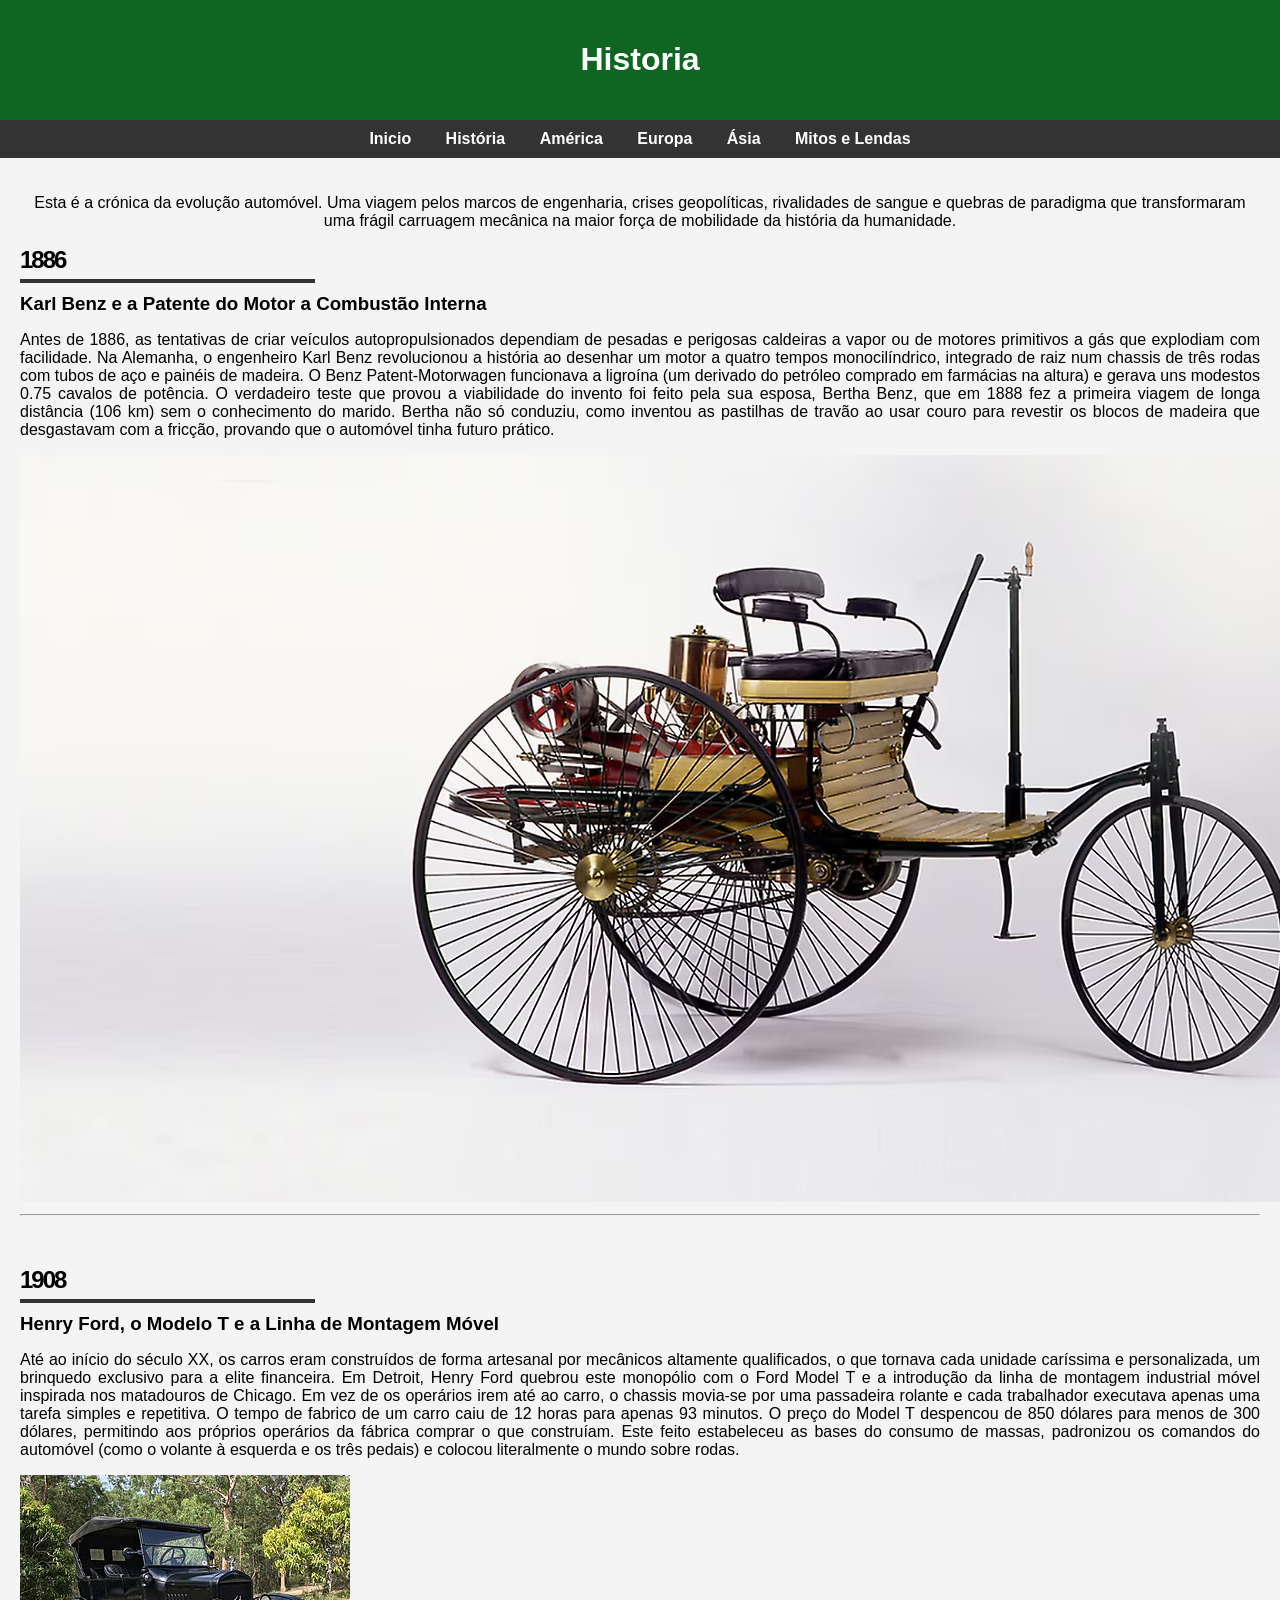
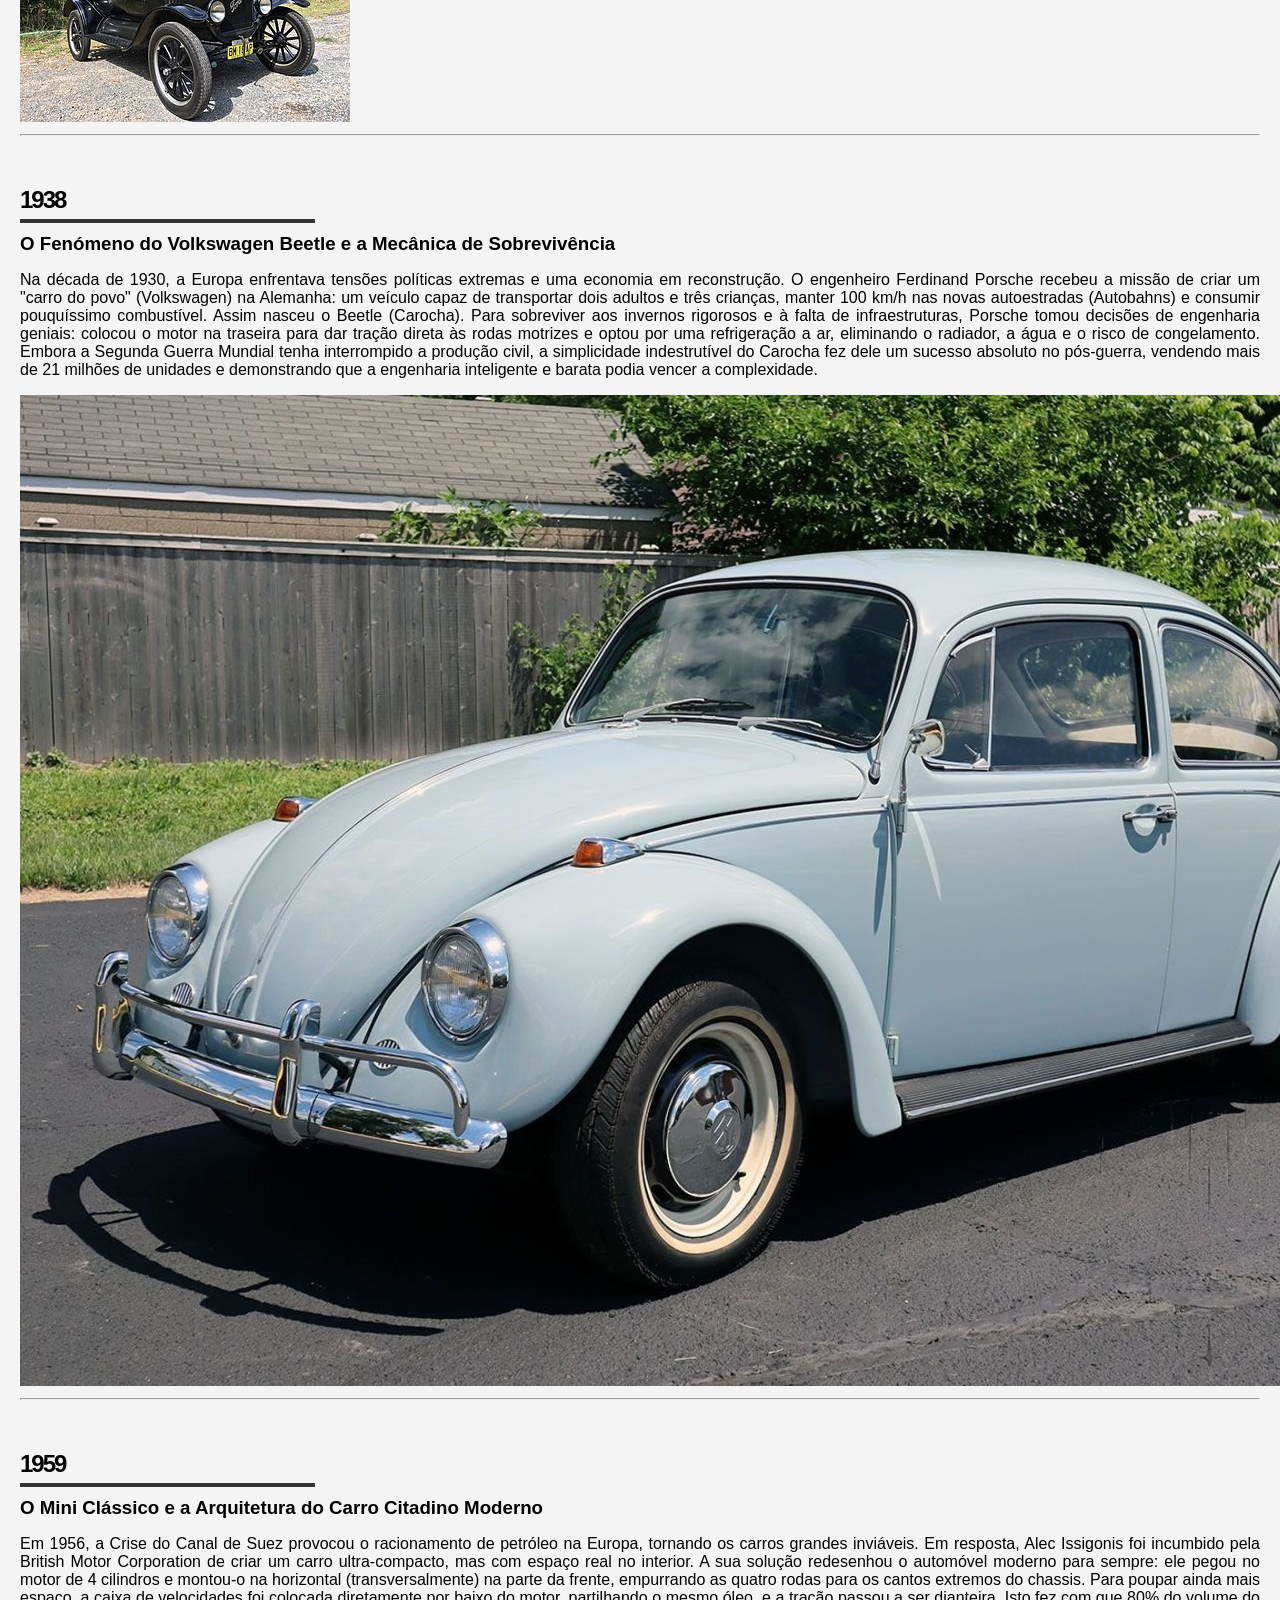
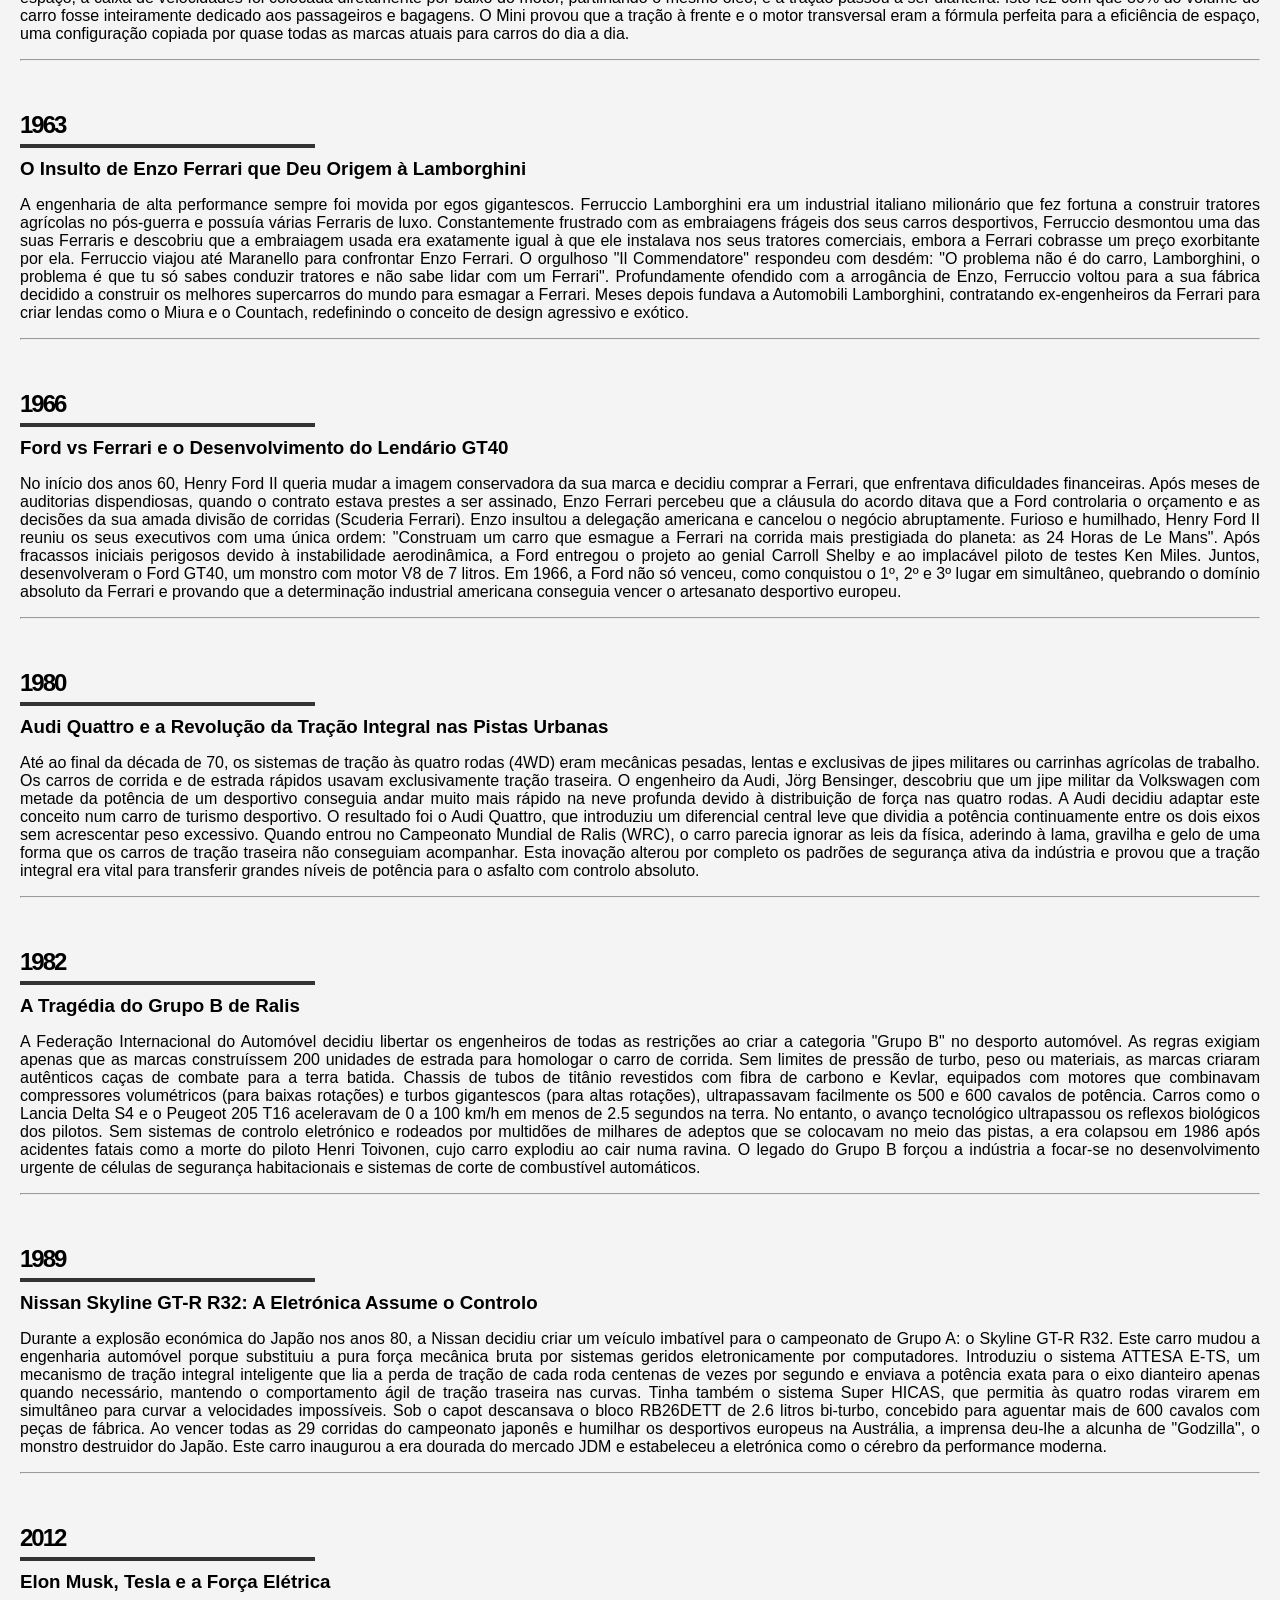
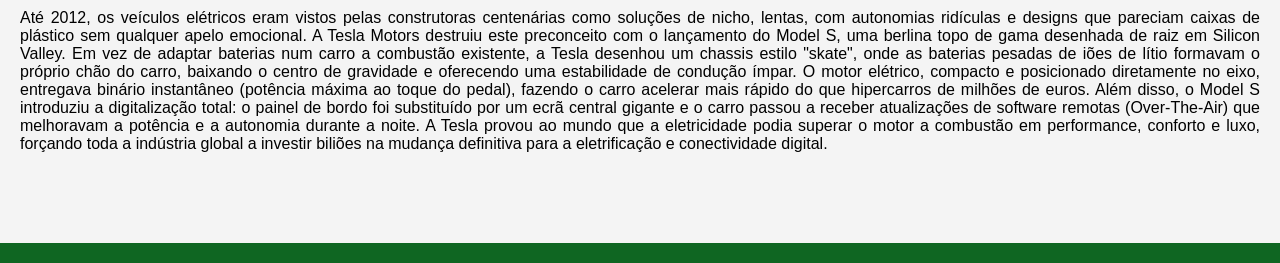
==== historia.html @ f67ba765 "Add files via upload" ====
<!DOCTYPE html>
<html>
    <head>
        <meta charset="UTF-8">
        <meta name="viewport" content="width=device-width, initial-scale=1.0">
        <title>Inicio</title>
        <link rel="stylesheet" href="style.css">
    </head>

    <body class="pagina-historia">
        <header>
            <h1>Historia</h1>
        </header>

        <nav>
            <a href="index.html"> Inicio </a>
            <a href="historia.html"> História </a>
            <a href="america.html"> América </a>
            <a href="europa.html"> Europa </a>
            <a href="asia.html"> Ásia </a>
            <a href="mitos.html"> Mitos e Lendas </a>
        </nav>
        <main>
            <p class="introducao-texto">Esta é a crónica da evolução automóvel. Uma viagem pelos marcos de engenharia, crises geopolíticas, rivalidades de sangue e quebras de paradigma que transformaram uma frágil carruagem mecânica na maior força de mobilidade da história da humanidade.</p>

    <div class="bloco-cronologico">
        <h2 class="ano-destaque">1886</h2>
        <h3 class="titulo-feito">Karl Benz e a Patente do Motor a Combustão Interna</h3>
        <p class="descricao-feito">Antes de 1886, as tentativas de criar veículos autopropulsionados dependiam de pesadas e perigosas caldeiras a vapor ou de motores primitivos a gás que explodiam com facilidade. Na Alemanha, o engenheiro Karl Benz revolucionou a história ao desenhar um motor a quatro tempos monocilíndrico, integrado de raiz num chassis de três rodas com tubos de aço e painéis de madeira. O Benz Patent-Motorwagen funcionava a ligroína (um derivado do petróleo comprado em farmácias na altura) e gerava uns modestos 0.75 cavalos de potência. O verdadeiro teste que provou a viabilidade do invento foi feito pela sua esposa, Bertha Benz, que em 1888 fez a primeira viagem de longa distância (106 km) sem o conhecimento do marido. Bertha não só conduziu, como inventou as pastilhas de travão ao usar couro para revestir os blocos de madeira que desgastavam com a fricção, provando que o automóvel tinha futuro prático.</p>
        <img src="images/benz-patent.jpg" alt="Benz Patent Motorwagen">
        <hr class="linha-separadora">
    </div>

    <div class="bloco-cronologico">
        <h2 class="ano-destaque">1908</h2>
        <h3 class="titulo-feito">Henry Ford, o Modelo T e a Linha de Montagem Móvel</h3>
        <p class="descricao-feito">Até ao início do século XX, os carros eram construídos de forma artesanal por mecânicos altamente qualificados, o que tornava cada unidade caríssima e personalizada, um brinquedo exclusivo para a elite financeira. Em Detroit, Henry Ford quebrou este monopólio com o Ford Model T e a introdução da linha de montagem industrial móvel inspirada nos matadouros de Chicago. Em vez de os operários irem até ao carro, o chassis movia-se por uma passadeira rolante e cada trabalhador executava apenas uma tarefa simples e repetitiva. O tempo de fabrico de um carro caiu de 12 horas para apenas 93 minutos. O preço do Model T despencou de 850 dólares para menos de 300 dólares, permitindo aos próprios operários da fábrica comprar o que construíam. Este feito estabeleceu as bases do consumo de massas, padronizou os comandos do automóvel (como o volante à esquerda e os três pedais) e colocou literalmente o mundo sobre rodas.</p>
        <img src="images/Model-T.jpg" alt="Ford Model T">
        <hr class="linha-separadora">
    </div>

    <div class="bloco-cronologico">
        <h2 class="ano-destaque">1938</h2>
        <h3 class="titulo-feito">O Fenómeno do Volkswagen Beetle e a Mecânica de Sobrevivência</h3>
        <p class="descricao-feito">Na década de 1930, a Europa enfrentava tensões políticas extremas e uma economia em reconstrução. O engenheiro Ferdinand Porsche recebeu a missão de criar um "carro do povo" (Volkswagen) na Alemanha: um veículo capaz de transportar dois adultos e três crianças, manter 100 km/h nas novas autoestradas (Autobahns) e consumir pouquíssimo combustível. Assim nasceu o Beetle (Carocha). Para sobreviver aos invernos rigorosos e à falta de infraestruturas, Porsche tomou decisões de engenharia geniais: colocou o motor na traseira para dar tração direta às rodas motrizes e optou por uma refrigeração a ar, eliminando o radiador, a água e o risco de congelamento. Embora a Segunda Guerra Mundial tenha interrompido a produção civil, a simplicidade indestrutível do Carocha fez dele um sucesso absoluto no pós-guerra, vendendo mais de 21 milhões de unidades e demonstrando que a engenharia inteligente e barata podia vencer a complexidade.</p>
        <img src="images/beetle.jpg" alt="Beetle">
        <hr class="linha-separadora">
    </div>

    <div class="bloco-cronologico">
        <h2 class="ano-destaque">1959</h2>
        <h3 class="titulo-feito">O Mini Clássico e a Arquitetura do Carro Citadino Moderno</h3>
        <p class="descricao-feito">Em 1956, a Crise do Canal de Suez provocou o racionamento de petróleo na Europa, tornando os carros grandes inviáveis. Em resposta, Alec Issigonis foi incumbido pela British Motor Corporation de criar um carro ultra-compacto, mas com espaço real no interior. A sua solução redesenhou o automóvel moderno para sempre: ele pegou no motor de 4 cilindros e montou-o na horizontal (transversalmente) na parte da frente, empurrando as quatro rodas para os cantos extremos do chassis. Para poupar ainda mais espaço, a caixa de velocidades foi colocada diretamente por baixo do motor, partilhando o mesmo óleo, e a tração passou a ser dianteira. Isto fez com que 80% do volume do carro fosse inteiramente dedicado aos passageiros e bagagens. O Mini provou que a tração à frente e o motor transversal eram a fórmula perfeita para a eficiência de espaço, uma configuração copiada por quase todas as marcas atuais para carros do dia a dia.</p>
        <hr class="linha-separadora">
    </div>

    <div class="bloco-cronologico">
        <h2 class="ano-destaque">1963</h2>
        <h3 class="titulo-feito">O Insulto de Enzo Ferrari que Deu Origem à Lamborghini</h3>
        <p class="descricao-feito">A engenharia de alta performance sempre foi movida por egos gigantescos. Ferruccio Lamborghini era um industrial italiano milionário que fez fortuna a construir tratores agrícolas no pós-guerra e possuía várias Ferraris de luxo. Constantemente frustrado com as embraiagens frágeis dos seus carros desportivos, Ferruccio desmontou uma das suas Ferraris e descobriu que a embraiagem usada era exatamente igual à que ele instalava nos seus tratores comerciais, embora a Ferrari cobrasse um preço exorbitante por ela. Ferruccio viajou até Maranello para confrontar Enzo Ferrari. O orgulhoso "Il Commendatore" respondeu com desdém: "O problema não é do carro, Lamborghini, o problema é que tu só sabes conduzir tratores e não sabe lidar com um Ferrari". Profundamente ofendido com a arrogância de Enzo, Ferruccio voltou para a sua fábrica decidido a construir os melhores supercarros do mundo para esmagar a Ferrari. Meses depois fundava a Automobili Lamborghini, contratando ex-engenheiros da Ferrari para criar lendas como o Miura e o Countach, redefinindo o conceito de design agressivo e exótico.</p>
        <hr class="linha-separadora">
    </div>

    <div class="bloco-cronologico">
        <h2 class="ano-destaque">1966</h2>
        <h3 class="titulo-feito">Ford vs Ferrari e o Desenvolvimento do Lendário GT40</h3>
        <p class="descricao-feito">No início dos anos 60, Henry Ford II queria mudar a imagem conservadora da sua marca e decidiu comprar a Ferrari, que enfrentava dificuldades financeiras. Após meses de auditorias dispendiosas, quando o contrato estava prestes a ser assinado, Enzo Ferrari percebeu que a cláusula do acordo ditava que a Ford controlaria o orçamento e as decisões da sua amada divisão de corridas (Scuderia Ferrari). Enzo insultou a delegação americana e cancelou o negócio abruptamente. Furioso e humilhado, Henry Ford II reuniu os seus executivos com uma única ordem: "Construam um carro que esmague a Ferrari na corrida mais prestigiada do planeta: as 24 Horas de Le Mans". Após fracassos iniciais perigosos devido à instabilidade aerodinâmica, a Ford entregou o projeto ao genial Carroll Shelby e ao implacável piloto de testes Ken Miles. Juntos, desenvolveram o Ford GT40, um monstro com motor V8 de 7 litros. Em 1966, a Ford não só venceu, como conquistou o 1º, 2º e 3º lugar em simultâneo, quebrando o domínio absoluto da Ferrari e provando que a determinação industrial americana conseguia vencer o artesanato desportivo europeu.</p>
        <hr class="linha-separadora">
    </div>

    <div class="bloco-cronologico">
        <h2 class="ano-destaque">1980</h2>
        <h3 class="titulo-feito">Audi Quattro e a Revolução da Tração Integral nas Pistas Urbanas</h3>
        <p class="descricao-feito">Até ao final da década de 70, os sistemas de tração às quatro rodas (4WD) eram mecânicas pesadas, lentas e exclusivas de jipes militares ou carrinhas agrícolas de trabalho. Os carros de corrida e de estrada rápidos usavam exclusivamente tração traseira. O engenheiro da Audi, Jörg Bensinger, descobriu que um jipe militar da Volkswagen com metade da potência de um desportivo conseguia andar muito mais rápido na neve profunda devido à distribuição de força nas quatro rodas. A Audi decidiu adaptar este conceito num carro de turismo desportivo. O resultado foi o Audi Quattro, que introduziu um diferencial central leve que dividia a potência continuamente entre os dois eixos sem acrescentar peso excessivo. Quando entrou no Campeonato Mundial de Ralis (WRC), o carro parecia ignorar as leis da física, aderindo à lama, gravilha e gelo de uma forma que os carros de tração traseira não conseguiam acompanhar. Esta inovação alterou por completo os padrões de segurança ativa da indústria e provou que a tração integral era vital para transferir grandes níveis de potência para o asfalto com controlo absoluto.</p>
        <hr class="linha-separadora">
    </div>

    <div class="bloco-cronologico">
        <h2 class="ano-destaque">1982</h2>
        <h3 class="titulo-feito">A Tragédia do Grupo B de Ralis</h3>
        <p class="descricao-feito">A Federação Internacional do Automóvel decidiu libertar os engenheiros de todas as restrições ao criar a categoria "Grupo B" no desporto automóvel. As regras exigiam apenas que as marcas construíssem 200 unidades de estrada para homologar o carro de corrida. Sem limites de pressão de turbo, peso ou materiais, as marcas criaram autênticos caças de combate para a terra batida. Chassis de tubos de titânio revestidos com fibra de carbono e Kevlar, equipados com motores que combinavam compressores volumétricos (para baixas rotações) e turbos gigantescos (para altas rotações), ultrapassavam facilmente os 500 e 600 cavalos de potência. Carros como o Lancia Delta S4 e o Peugeot 205 T16 aceleravam de 0 a 100 km/h em menos de 2.5 segundos na terra. No entanto, o avanço tecnológico ultrapassou os reflexos biológicos dos pilotos. Sem sistemas de controlo eletrónico e rodeados por multidões de milhares de adeptos que se colocavam no meio das pistas, a era colapsou em 1986 após acidentes fatais como a morte do piloto Henri Toivonen, cujo carro explodiu ao cair numa ravina. O legado do Grupo B forçou a indústria a focar-se no desenvolvimento urgente de células de segurança habitacionais e sistemas de corte de combustível automáticos.</p>
        <hr class="linha-separadora">
    </div>

    <div class="bloco-cronologico">
        <h2 class="ano-destaque">1989</h2>
        <h3 class="titulo-feito">Nissan Skyline GT-R R32: A Eletrónica Assume o Controlo</h3>
        <p class="descricao-feito">Durante a explosão económica do Japão nos anos 80, a Nissan decidiu criar um veículo imbatível para o campeonato de Grupo A: o Skyline GT-R R32. Este carro mudou a engenharia automóvel porque substituiu a pura força mecânica bruta por sistemas geridos eletronicamente por computadores. Introduziu o sistema ATTESA E-TS, um mecanismo de tração integral inteligente que lia a perda de tração de cada roda centenas de vezes por segundo e enviava a potência exata para o eixo dianteiro apenas quando necessário, mantendo o comportamento ágil de tração traseira nas curvas. Tinha também o sistema Super HICAS, que permitia às quatro rodas virarem em simultâneo para curvar a velocidades impossíveis. Sob o capot descansava o bloco RB26DETT de 2.6 litros bi-turbo, concebido para aguentar mais de 600 cavalos com peças de fábrica. Ao vencer todas as 29 corridas do campeonato japonês e humilhar os desportivos europeus na Austrália, a imprensa deu-lhe a alcunha de "Godzilla", o monstro destruidor do Japão. Este carro inaugurou a era dourada do mercado JDM e estabeleceu a eletrónica como o cérebro da performance moderna.</p>
        <hr class="linha-separadora">
    </div>

    <div class="bloco-cronologico">
        <h2 class="ano-destaque">2012</h2>
        <h3 class="titulo-feito">Elon Musk, Tesla e a Força Elétrica</h3>
        <p class="descricao-feito">Até 2012, os veículos elétricos eram vistos pelas construtoras centenárias como soluções de nicho, lentas, com autonomias ridículas e designs que pareciam caixas de plástico sem qualquer apelo emocional. A Tesla Motors destruiu este preconceito com o lançamento do Model S, uma berlina topo de gama desenhada de raiz em Silicon Valley. Em vez de adaptar baterias num carro a combustão existente, a Tesla desenhou um chassis estilo "skate", onde as baterias pesadas de iões de lítio formavam o próprio chão do carro, baixando o centro de gravidade e oferecendo uma estabilidade de condução ímpar. O motor elétrico, compacto e posicionado diretamente no eixo, entregava binário instantâneo (potência máxima ao toque do pedal), fazendo o carro acelerar mais rápido do que hipercarros de milhões de euros. Além disso, o Model S introduziu a digitalização total: o painel de bordo foi substituído por um ecrã central gigante e o carro passou a receber atualizações de software remotas (Over-The-Air) que melhoravam a potência e a autonomia durante a noite. A Tesla provou ao mundo que a eletricidade podia superar o motor a combustão em performance, conforto e luxo, forçando toda a indústria global a investir biliões na mudança definitiva para a eletrificação e conectividade digital.</p>
    </div>
        </main>

        <footer>
            
        </footer>
    </body>
</html>
---- style.css ----
/* Estilo geral */
body {
    font-family: Arial;
    margin: 0;
    background-color: #f4f4f4;
}

/* Cabeçalho */
header {
    background-color: #0f6622;
    color: white;
    text-align: center;
    padding: 20px;
}

/* Menu */
nav {
    background-color: #333;
    text-align: center;
    padding: 10px;
}

nav a {
    color: white;
    margin: 15px;
    text-decoration: none;
    font-weight: bold;
}

nav a:hover {
    color: rgb(0, 255, 0);
}

/* Conteúdo */
main {
    padding: 20px;
    text-align: center;
}

/* Rodapé */
footer {
    background-color: #0f6622;
    color: white;
    text-align: center;
    padding: 10px;
    margin-top: 20px;
}

/* Estilo do Ano à esquerda com a linha por baixo */
.ano-destaque {
    font-family: 'Arial Black', sans-serif;
    letter-spacing: -2px;
    text-align: left;
    margin: 0 0 10px 0; /* Margem apenas na parte de baixo */
    display: inline-block; /* Faz com que a linha por baixo ocupe apenas o tamanho do texto do ano */
    border-bottom: 4px solid #333; /* Cria a linha escura diretamente abaixo do ano */
    padding-bottom: 5px; /* Espaço entre o número do ano e a linha */
    padding-right: 250px; /* FAZ A MAGIA: Estica a linha um pouco para além do ano */
}

.bloco-cronologico {
    text-align: left; 
    margin-bottom: 50px; 
}


.titulo-feito {
    margin: 0 0 10px 0;
}

.descricao-feito {
    text-align: justify; 
}
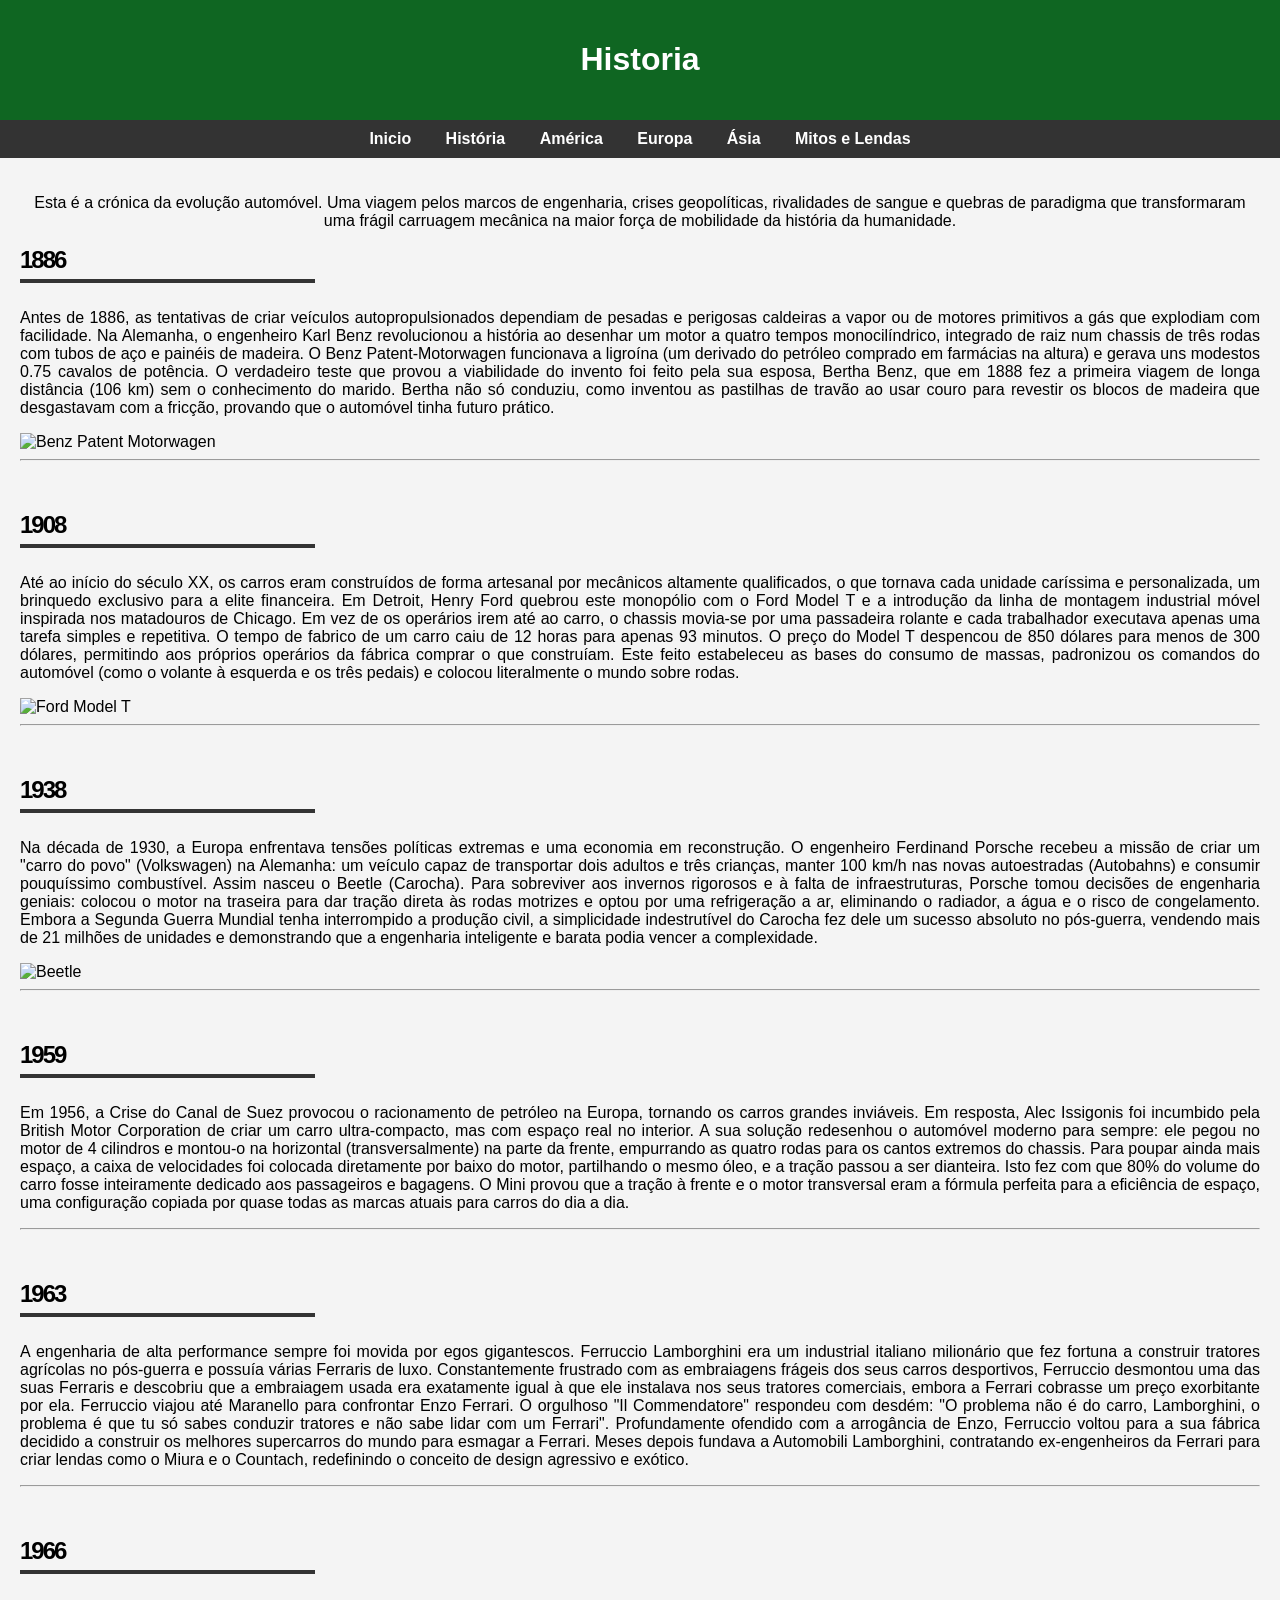
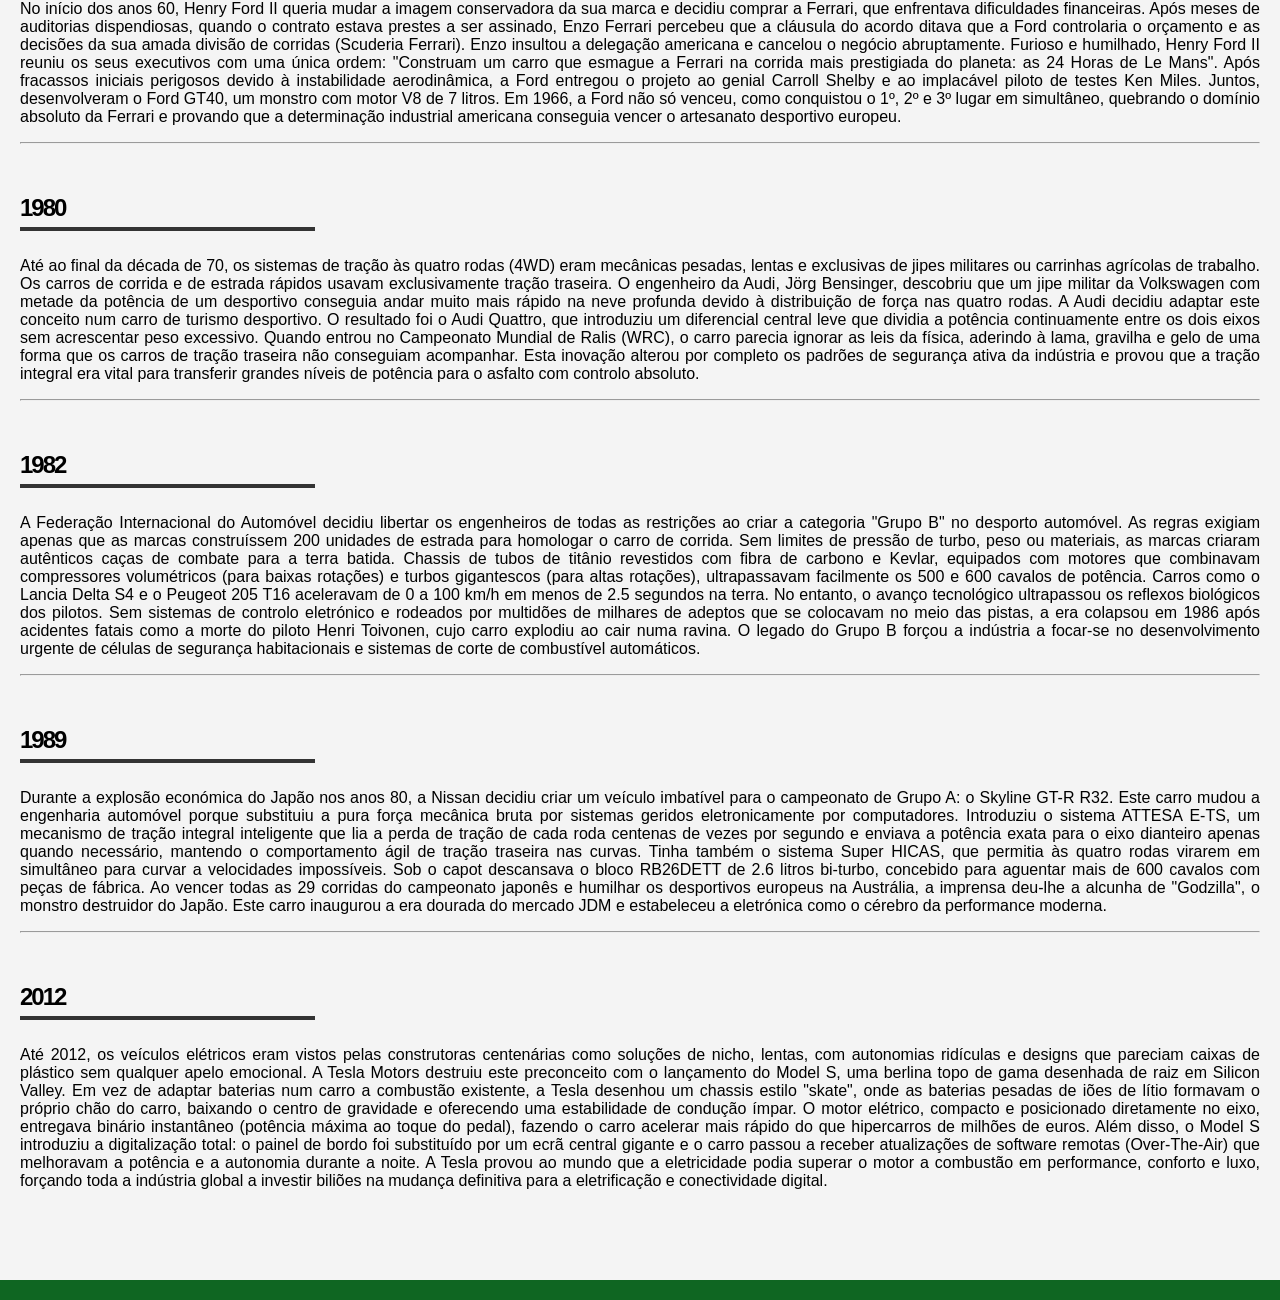
==== commit 1bd08c0d: "idk" ====
--- a/historia.html
+++ b/historia.html
@@ -10,7 +10,7 @@
     <body class="pagina-historia">
         <header>
             <h1>Historia</h1>
-        </header>
+        </header><!--<p>-->
 
         <nav>
             <a href="index.html"> Inicio </a>
@@ -25,7 +25,7 @@
 
     <div class="bloco-cronologico">
         <h2 class="ano-destaque">1886</h2>
-        <h3 class="titulo-feito">Karl Benz e a Patente do Motor a Combustão Interna</h3>
+        <!--<h3 class="titulo-feito">Karl Benz e a Patente do Motor a Combustão Interna</h3>-->
         <p class="descricao-feito">Antes de 1886, as tentativas de criar veículos autopropulsionados dependiam de pesadas e perigosas caldeiras a vapor ou de motores primitivos a gás que explodiam com facilidade. Na Alemanha, o engenheiro Karl Benz revolucionou a história ao desenhar um motor a quatro tempos monocilíndrico, integrado de raiz num chassis de três rodas com tubos de aço e painéis de madeira. O Benz Patent-Motorwagen funcionava a ligroína (um derivado do petróleo comprado em farmácias na altura) e gerava uns modestos 0.75 cavalos de potência. O verdadeiro teste que provou a viabilidade do invento foi feito pela sua esposa, Bertha Benz, que em 1888 fez a primeira viagem de longa distância (106 km) sem o conhecimento do marido. Bertha não só conduziu, como inventou as pastilhas de travão ao usar couro para revestir os blocos de madeira que desgastavam com a fricção, provando que o automóvel tinha futuro prático.</p>
         <img src="images/benz-patent.jpg" alt="Benz Patent Motorwagen">
         <hr class="linha-separadora">
@@ -33,7 +33,7 @@
 
     <div class="bloco-cronologico">
         <h2 class="ano-destaque">1908</h2>
-        <h3 class="titulo-feito">Henry Ford, o Modelo T e a Linha de Montagem Móvel</h3>
+        <!--<h3 class="titulo-feito">Henry Ford, o Modelo T e a Linha de Montagem Móvel</h3>-->
         <p class="descricao-feito">Até ao início do século XX, os carros eram construídos de forma artesanal por mecânicos altamente qualificados, o que tornava cada unidade caríssima e personalizada, um brinquedo exclusivo para a elite financeira. Em Detroit, Henry Ford quebrou este monopólio com o Ford Model T e a introdução da linha de montagem industrial móvel inspirada nos matadouros de Chicago. Em vez de os operários irem até ao carro, o chassis movia-se por uma passadeira rolante e cada trabalhador executava apenas uma tarefa simples e repetitiva. O tempo de fabrico de um carro caiu de 12 horas para apenas 93 minutos. O preço do Model T despencou de 850 dólares para menos de 300 dólares, permitindo aos próprios operários da fábrica comprar o que construíam. Este feito estabeleceu as bases do consumo de massas, padronizou os comandos do automóvel (como o volante à esquerda e os três pedais) e colocou literalmente o mundo sobre rodas.</p>
         <img src="images/Model-T.jpg" alt="Ford Model T">
         <hr class="linha-separadora">
@@ -41,7 +41,7 @@
 
     <div class="bloco-cronologico">
         <h2 class="ano-destaque">1938</h2>
-        <h3 class="titulo-feito">O Fenómeno do Volkswagen Beetle e a Mecânica de Sobrevivência</h3>
+        <!--<h3 class="titulo-feito">O Fenómeno do Volkswagen Beetle e a Mecânica de Sobrevivência</h3>-->
         <p class="descricao-feito">Na década de 1930, a Europa enfrentava tensões políticas extremas e uma economia em reconstrução. O engenheiro Ferdinand Porsche recebeu a missão de criar um "carro do povo" (Volkswagen) na Alemanha: um veículo capaz de transportar dois adultos e três crianças, manter 100 km/h nas novas autoestradas (Autobahns) e consumir pouquíssimo combustível. Assim nasceu o Beetle (Carocha). Para sobreviver aos invernos rigorosos e à falta de infraestruturas, Porsche tomou decisões de engenharia geniais: colocou o motor na traseira para dar tração direta às rodas motrizes e optou por uma refrigeração a ar, eliminando o radiador, a água e o risco de congelamento. Embora a Segunda Guerra Mundial tenha interrompido a produção civil, a simplicidade indestrutível do Carocha fez dele um sucesso absoluto no pós-guerra, vendendo mais de 21 milhões de unidades e demonstrando que a engenharia inteligente e barata podia vencer a complexidade.</p>
         <img src="images/beetle.jpg" alt="Beetle">
         <hr class="linha-separadora">
@@ -49,49 +49,49 @@
 
     <div class="bloco-cronologico">
         <h2 class="ano-destaque">1959</h2>
-        <h3 class="titulo-feito">O Mini Clássico e a Arquitetura do Carro Citadino Moderno</h3>
+        <!--<h3 class="titulo-feito">O Mini Clássico e a Arquitetura do Carro Citadino Moderno</h3>-->
         <p class="descricao-feito">Em 1956, a Crise do Canal de Suez provocou o racionamento de petróleo na Europa, tornando os carros grandes inviáveis. Em resposta, Alec Issigonis foi incumbido pela British Motor Corporation de criar um carro ultra-compacto, mas com espaço real no interior. A sua solução redesenhou o automóvel moderno para sempre: ele pegou no motor de 4 cilindros e montou-o na horizontal (transversalmente) na parte da frente, empurrando as quatro rodas para os cantos extremos do chassis. Para poupar ainda mais espaço, a caixa de velocidades foi colocada diretamente por baixo do motor, partilhando o mesmo óleo, e a tração passou a ser dianteira. Isto fez com que 80% do volume do carro fosse inteiramente dedicado aos passageiros e bagagens. O Mini provou que a tração à frente e o motor transversal eram a fórmula perfeita para a eficiência de espaço, uma configuração copiada por quase todas as marcas atuais para carros do dia a dia.</p>
         <hr class="linha-separadora">
     </div>
 
     <div class="bloco-cronologico">
         <h2 class="ano-destaque">1963</h2>
-        <h3 class="titulo-feito">O Insulto de Enzo Ferrari que Deu Origem à Lamborghini</h3>
+        <!--<h3 class="titulo-feito">O Insulto de Enzo Ferrari que Deu Origem à Lamborghini</h3>-->
         <p class="descricao-feito">A engenharia de alta performance sempre foi movida por egos gigantescos. Ferruccio Lamborghini era um industrial italiano milionário que fez fortuna a construir tratores agrícolas no pós-guerra e possuía várias Ferraris de luxo. Constantemente frustrado com as embraiagens frágeis dos seus carros desportivos, Ferruccio desmontou uma das suas Ferraris e descobriu que a embraiagem usada era exatamente igual à que ele instalava nos seus tratores comerciais, embora a Ferrari cobrasse um preço exorbitante por ela. Ferruccio viajou até Maranello para confrontar Enzo Ferrari. O orgulhoso "Il Commendatore" respondeu com desdém: "O problema não é do carro, Lamborghini, o problema é que tu só sabes conduzir tratores e não sabe lidar com um Ferrari". Profundamente ofendido com a arrogância de Enzo, Ferruccio voltou para a sua fábrica decidido a construir os melhores supercarros do mundo para esmagar a Ferrari. Meses depois fundava a Automobili Lamborghini, contratando ex-engenheiros da Ferrari para criar lendas como o Miura e o Countach, redefinindo o conceito de design agressivo e exótico.</p>
         <hr class="linha-separadora">
     </div>
 
     <div class="bloco-cronologico">
         <h2 class="ano-destaque">1966</h2>
-        <h3 class="titulo-feito">Ford vs Ferrari e o Desenvolvimento do Lendário GT40</h3>
+        <!--<h3 class="titulo-feito">Ford vs Ferrari e o Desenvolvimento do Lendário GT40</h3>-->
         <p class="descricao-feito">No início dos anos 60, Henry Ford II queria mudar a imagem conservadora da sua marca e decidiu comprar a Ferrari, que enfrentava dificuldades financeiras. Após meses de auditorias dispendiosas, quando o contrato estava prestes a ser assinado, Enzo Ferrari percebeu que a cláusula do acordo ditava que a Ford controlaria o orçamento e as decisões da sua amada divisão de corridas (Scuderia Ferrari). Enzo insultou a delegação americana e cancelou o negócio abruptamente. Furioso e humilhado, Henry Ford II reuniu os seus executivos com uma única ordem: "Construam um carro que esmague a Ferrari na corrida mais prestigiada do planeta: as 24 Horas de Le Mans". Após fracassos iniciais perigosos devido à instabilidade aerodinâmica, a Ford entregou o projeto ao genial Carroll Shelby e ao implacável piloto de testes Ken Miles. Juntos, desenvolveram o Ford GT40, um monstro com motor V8 de 7 litros. Em 1966, a Ford não só venceu, como conquistou o 1º, 2º e 3º lugar em simultâneo, quebrando o domínio absoluto da Ferrari e provando que a determinação industrial americana conseguia vencer o artesanato desportivo europeu.</p>
         <hr class="linha-separadora">
     </div>
 
     <div class="bloco-cronologico">
         <h2 class="ano-destaque">1980</h2>
-        <h3 class="titulo-feito">Audi Quattro e a Revolução da Tração Integral nas Pistas Urbanas</h3>
+        <!--<h3 class="titulo-feito">Audi Quattro e a Revolução da Tração Integral nas Pistas Urbanas</h3>-->
         <p class="descricao-feito">Até ao final da década de 70, os sistemas de tração às quatro rodas (4WD) eram mecânicas pesadas, lentas e exclusivas de jipes militares ou carrinhas agrícolas de trabalho. Os carros de corrida e de estrada rápidos usavam exclusivamente tração traseira. O engenheiro da Audi, Jörg Bensinger, descobriu que um jipe militar da Volkswagen com metade da potência de um desportivo conseguia andar muito mais rápido na neve profunda devido à distribuição de força nas quatro rodas. A Audi decidiu adaptar este conceito num carro de turismo desportivo. O resultado foi o Audi Quattro, que introduziu um diferencial central leve que dividia a potência continuamente entre os dois eixos sem acrescentar peso excessivo. Quando entrou no Campeonato Mundial de Ralis (WRC), o carro parecia ignorar as leis da física, aderindo à lama, gravilha e gelo de uma forma que os carros de tração traseira não conseguiam acompanhar. Esta inovação alterou por completo os padrões de segurança ativa da indústria e provou que a tração integral era vital para transferir grandes níveis de potência para o asfalto com controlo absoluto.</p>
         <hr class="linha-separadora">
     </div>
 
     <div class="bloco-cronologico">
         <h2 class="ano-destaque">1982</h2>
-        <h3 class="titulo-feito">A Tragédia do Grupo B de Ralis</h3>
+        <!--<h3 class="titulo-feito">A Tragédia do Grupo B de Ralis</h3>-->
         <p class="descricao-feito">A Federação Internacional do Automóvel decidiu libertar os engenheiros de todas as restrições ao criar a categoria "Grupo B" no desporto automóvel. As regras exigiam apenas que as marcas construíssem 200 unidades de estrada para homologar o carro de corrida. Sem limites de pressão de turbo, peso ou materiais, as marcas criaram autênticos caças de combate para a terra batida. Chassis de tubos de titânio revestidos com fibra de carbono e Kevlar, equipados com motores que combinavam compressores volumétricos (para baixas rotações) e turbos gigantescos (para altas rotações), ultrapassavam facilmente os 500 e 600 cavalos de potência. Carros como o Lancia Delta S4 e o Peugeot 205 T16 aceleravam de 0 a 100 km/h em menos de 2.5 segundos na terra. No entanto, o avanço tecnológico ultrapassou os reflexos biológicos dos pilotos. Sem sistemas de controlo eletrónico e rodeados por multidões de milhares de adeptos que se colocavam no meio das pistas, a era colapsou em 1986 após acidentes fatais como a morte do piloto Henri Toivonen, cujo carro explodiu ao cair numa ravina. O legado do Grupo B forçou a indústria a focar-se no desenvolvimento urgente de células de segurança habitacionais e sistemas de corte de combustível automáticos.</p>
         <hr class="linha-separadora">
     </div>
 
     <div class="bloco-cronologico">
         <h2 class="ano-destaque">1989</h2>
-        <h3 class="titulo-feito">Nissan Skyline GT-R R32: A Eletrónica Assume o Controlo</h3>
+        <!--<h3 class="titulo-feito">Nissan Skyline GT-R R32: A Eletrónica Assume o Controlo</h3>-->
         <p class="descricao-feito">Durante a explosão económica do Japão nos anos 80, a Nissan decidiu criar um veículo imbatível para o campeonato de Grupo A: o Skyline GT-R R32. Este carro mudou a engenharia automóvel porque substituiu a pura força mecânica bruta por sistemas geridos eletronicamente por computadores. Introduziu o sistema ATTESA E-TS, um mecanismo de tração integral inteligente que lia a perda de tração de cada roda centenas de vezes por segundo e enviava a potência exata para o eixo dianteiro apenas quando necessário, mantendo o comportamento ágil de tração traseira nas curvas. Tinha também o sistema Super HICAS, que permitia às quatro rodas virarem em simultâneo para curvar a velocidades impossíveis. Sob o capot descansava o bloco RB26DETT de 2.6 litros bi-turbo, concebido para aguentar mais de 600 cavalos com peças de fábrica. Ao vencer todas as 29 corridas do campeonato japonês e humilhar os desportivos europeus na Austrália, a imprensa deu-lhe a alcunha de "Godzilla", o monstro destruidor do Japão. Este carro inaugurou a era dourada do mercado JDM e estabeleceu a eletrónica como o cérebro da performance moderna.</p>
         <hr class="linha-separadora">
     </div>
 
     <div class="bloco-cronologico">
         <h2 class="ano-destaque">2012</h2>
-        <h3 class="titulo-feito">Elon Musk, Tesla e a Força Elétrica</h3>
+        <!--<h3 class="titulo-feito">Elon Musk, Tesla e a Força Elétrica</h3>-->
         <p class="descricao-feito">Até 2012, os veículos elétricos eram vistos pelas construtoras centenárias como soluções de nicho, lentas, com autonomias ridículas e designs que pareciam caixas de plástico sem qualquer apelo emocional. A Tesla Motors destruiu este preconceito com o lançamento do Model S, uma berlina topo de gama desenhada de raiz em Silicon Valley. Em vez de adaptar baterias num carro a combustão existente, a Tesla desenhou um chassis estilo "skate", onde as baterias pesadas de iões de lítio formavam o próprio chão do carro, baixando o centro de gravidade e oferecendo uma estabilidade de condução ímpar. O motor elétrico, compacto e posicionado diretamente no eixo, entregava binário instantâneo (potência máxima ao toque do pedal), fazendo o carro acelerar mais rápido do que hipercarros de milhões de euros. Além disso, o Model S introduziu a digitalização total: o painel de bordo foi substituído por um ecrã central gigante e o carro passou a receber atualizações de software remotas (Over-The-Air) que melhoravam a potência e a autonomia durante a noite. A Tesla provou ao mundo que a eletricidade podia superar o motor a combustão em performance, conforto e luxo, forçando toda a indústria global a investir biliões na mudança definitiva para a eletrificação e conectividade digital.</p>
     </div>
         </main>
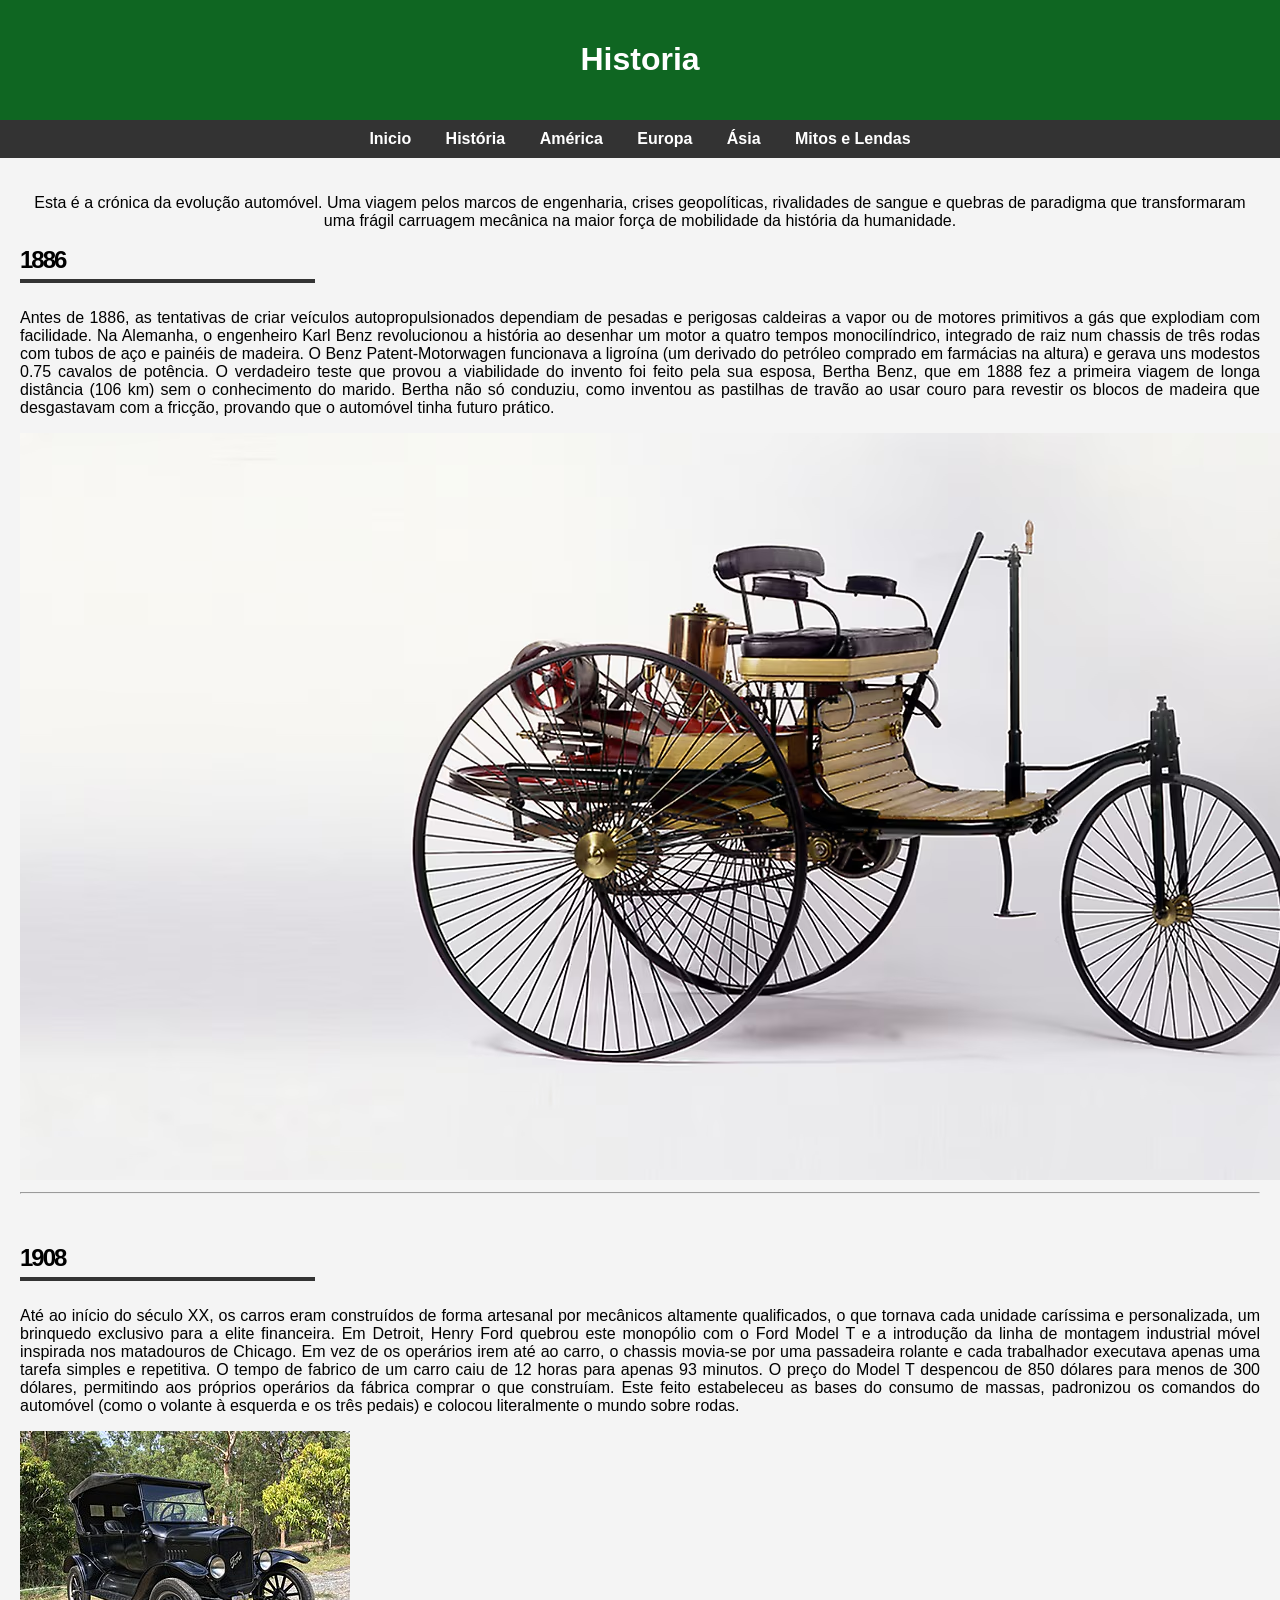
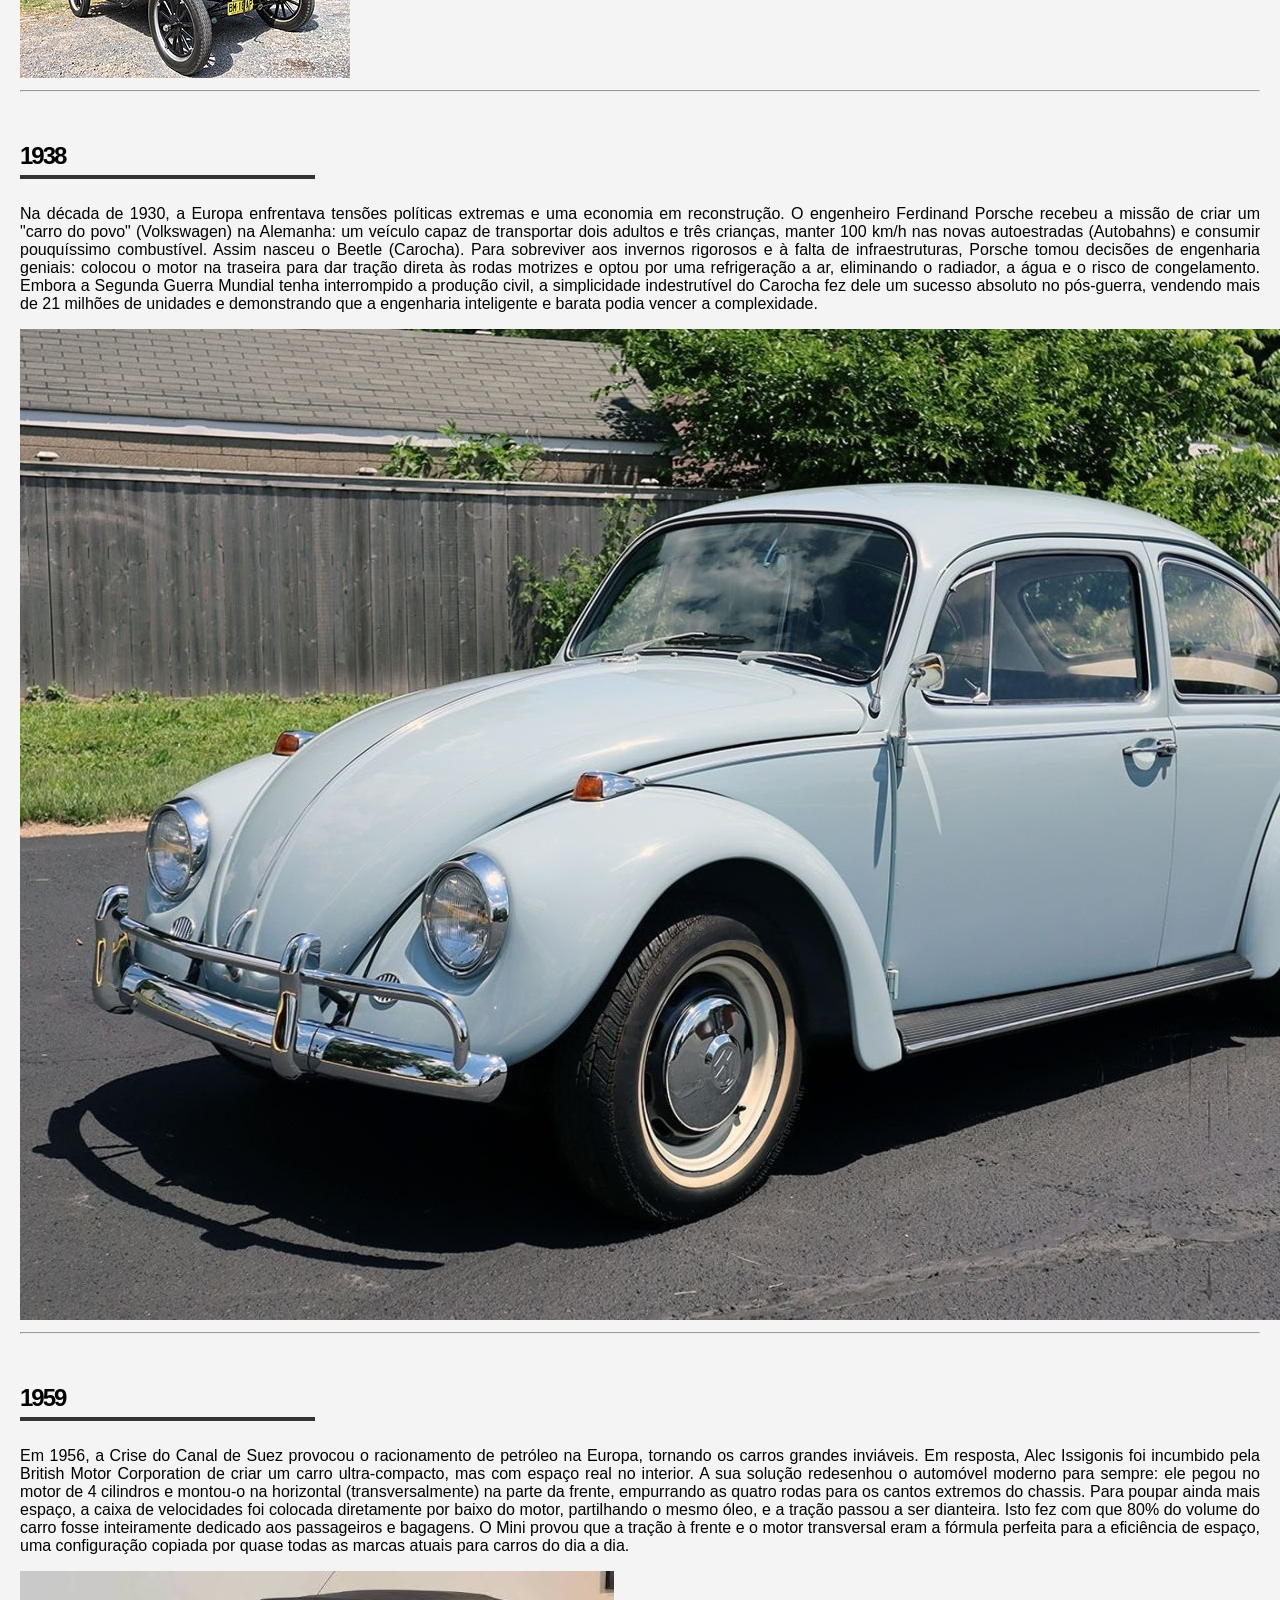
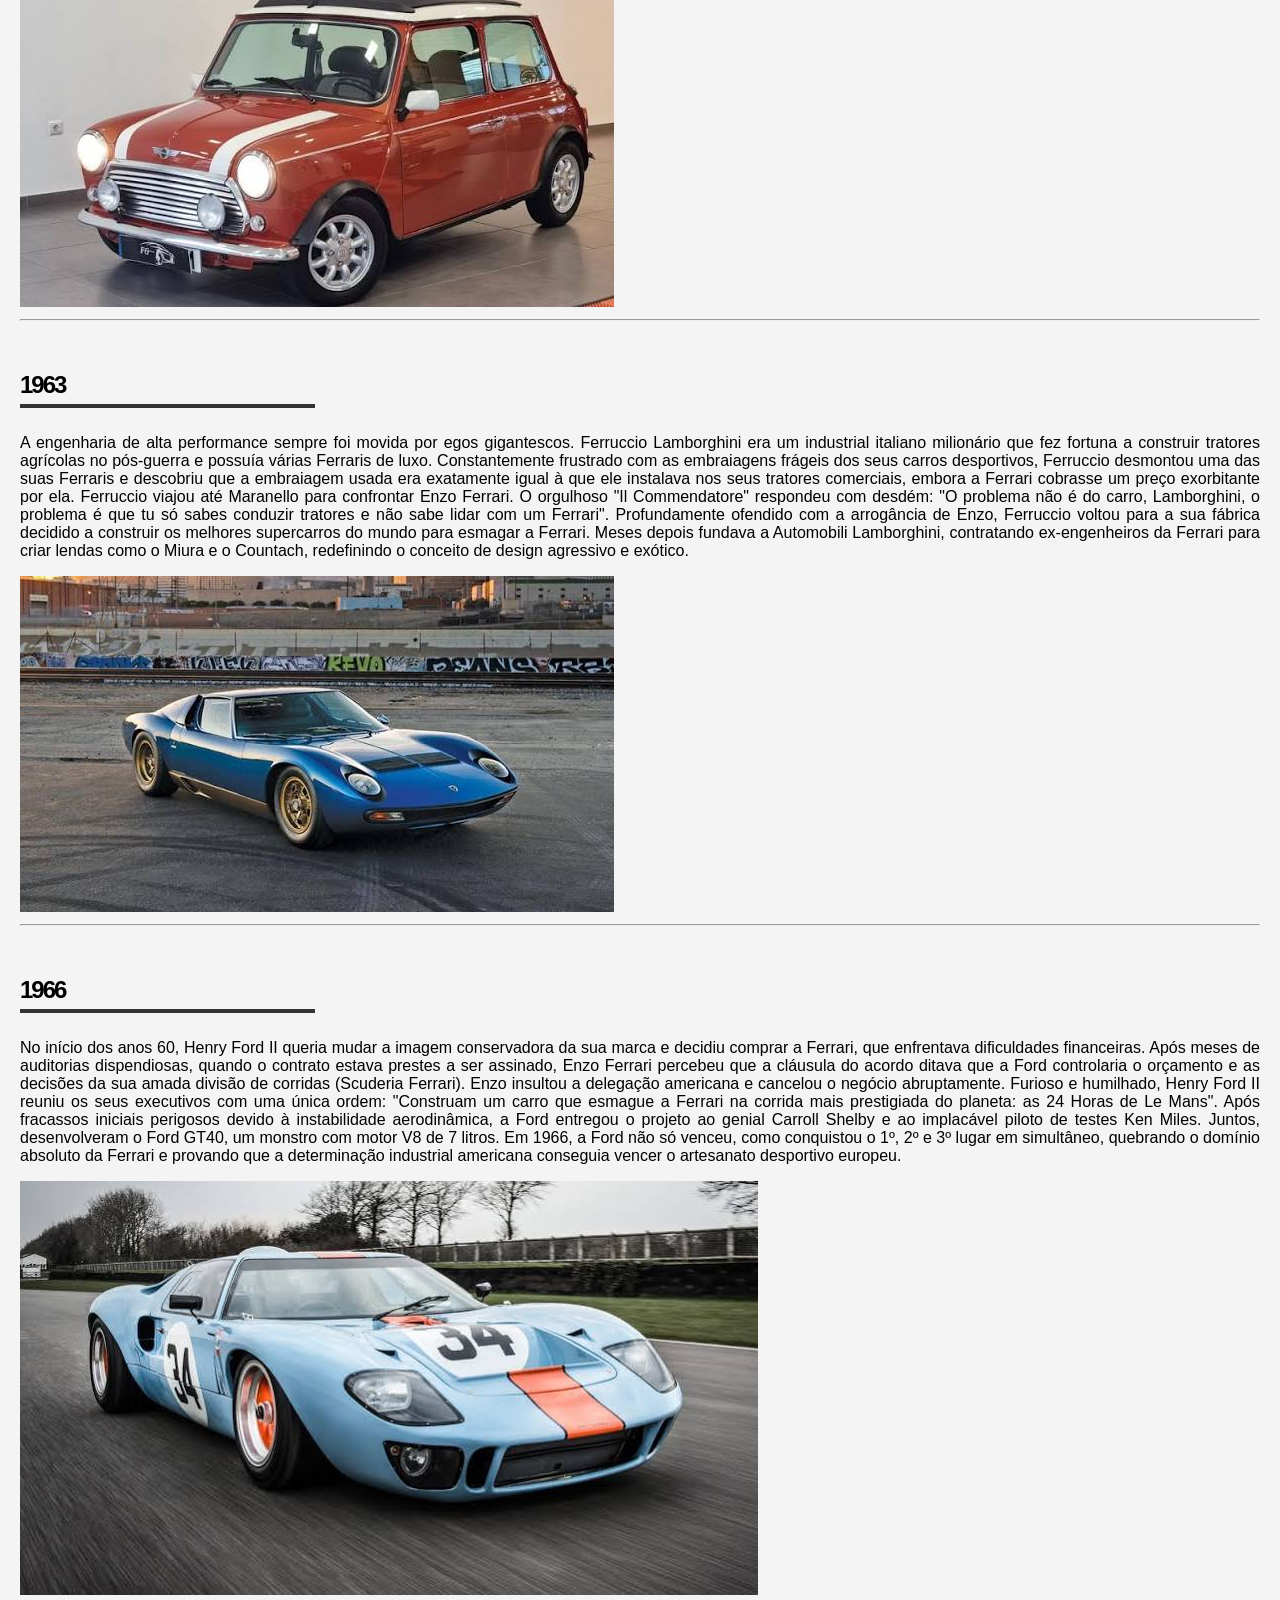
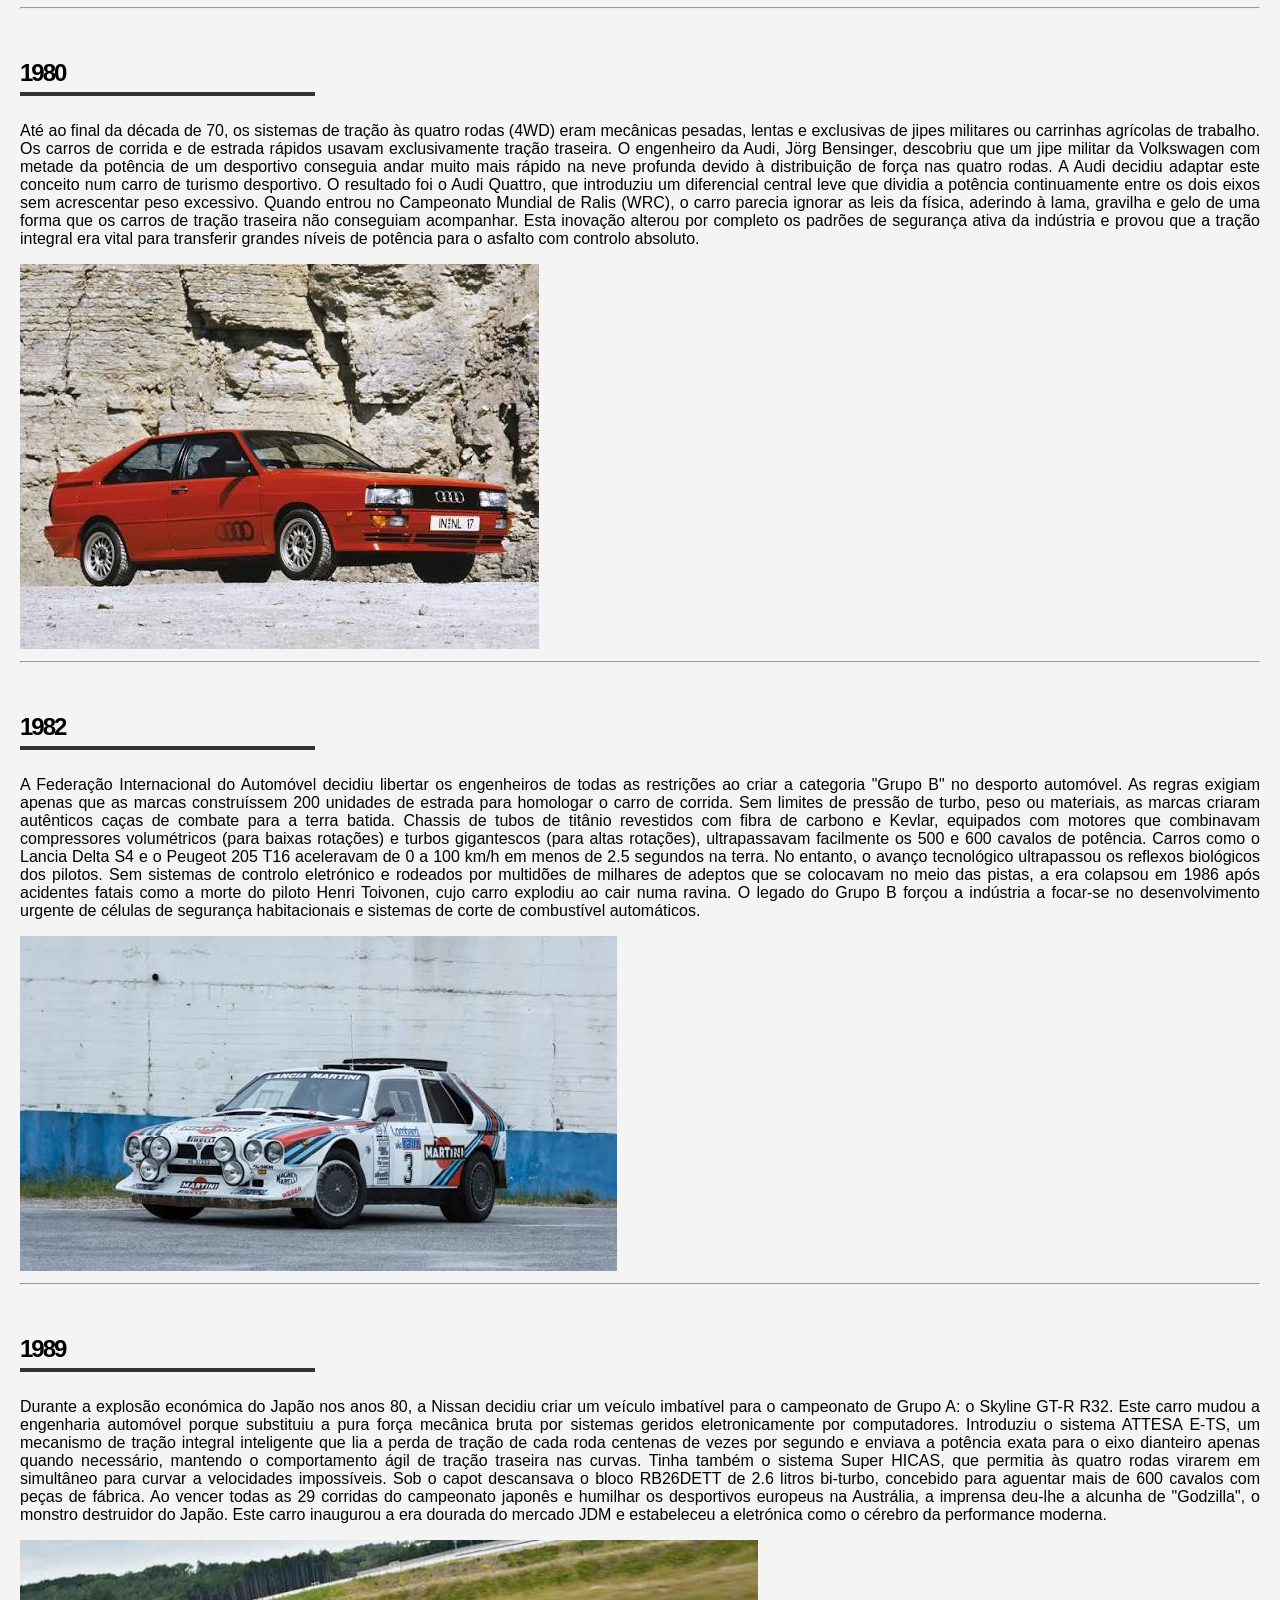
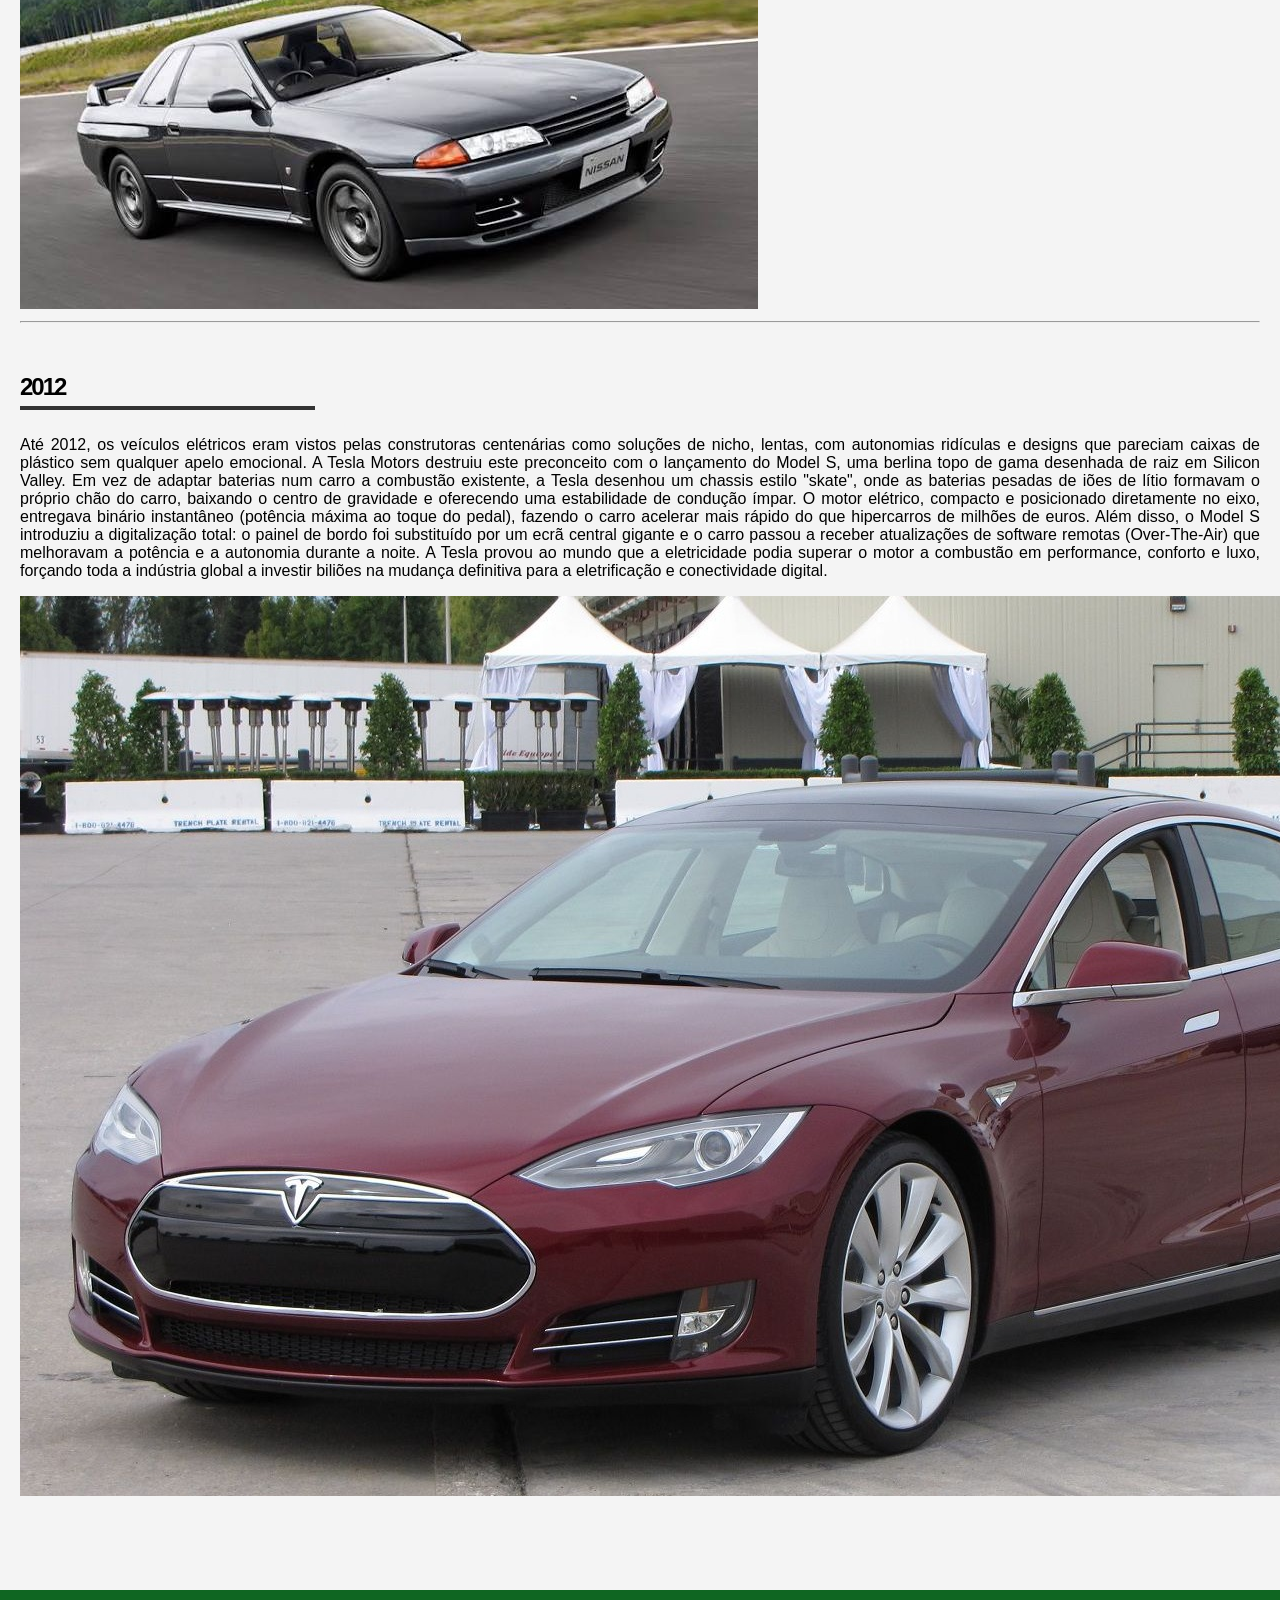
==== commit 2938b6b5: "idk" ====
--- a/historia.html
+++ b/historia.html
@@ -27,7 +27,7 @@
         <h2 class="ano-destaque">1886</h2>
         <!--<h3 class="titulo-feito">Karl Benz e a Patente do Motor a Combustão Interna</h3>-->
         <p class="descricao-feito">Antes de 1886, as tentativas de criar veículos autopropulsionados dependiam de pesadas e perigosas caldeiras a vapor ou de motores primitivos a gás que explodiam com facilidade. Na Alemanha, o engenheiro Karl Benz revolucionou a história ao desenhar um motor a quatro tempos monocilíndrico, integrado de raiz num chassis de três rodas com tubos de aço e painéis de madeira. O Benz Patent-Motorwagen funcionava a ligroína (um derivado do petróleo comprado em farmácias na altura) e gerava uns modestos 0.75 cavalos de potência. O verdadeiro teste que provou a viabilidade do invento foi feito pela sua esposa, Bertha Benz, que em 1888 fez a primeira viagem de longa distância (106 km) sem o conhecimento do marido. Bertha não só conduziu, como inventou as pastilhas de travão ao usar couro para revestir os blocos de madeira que desgastavam com a fricção, provando que o automóvel tinha futuro prático.</p>
-        <img src="images/benz-patent.jpg" alt="Benz Patent Motorwagen">
+        <img src="./images/benz-patent.jpg" alt="Benz Patent Motorwagen">
         <hr class="linha-separadora">
     </div>
 
@@ -35,7 +35,7 @@
         <h2 class="ano-destaque">1908</h2>
         <!--<h3 class="titulo-feito">Henry Ford, o Modelo T e a Linha de Montagem Móvel</h3>-->
         <p class="descricao-feito">Até ao início do século XX, os carros eram construídos de forma artesanal por mecânicos altamente qualificados, o que tornava cada unidade caríssima e personalizada, um brinquedo exclusivo para a elite financeira. Em Detroit, Henry Ford quebrou este monopólio com o Ford Model T e a introdução da linha de montagem industrial móvel inspirada nos matadouros de Chicago. Em vez de os operários irem até ao carro, o chassis movia-se por uma passadeira rolante e cada trabalhador executava apenas uma tarefa simples e repetitiva. O tempo de fabrico de um carro caiu de 12 horas para apenas 93 minutos. O preço do Model T despencou de 850 dólares para menos de 300 dólares, permitindo aos próprios operários da fábrica comprar o que construíam. Este feito estabeleceu as bases do consumo de massas, padronizou os comandos do automóvel (como o volante à esquerda e os três pedais) e colocou literalmente o mundo sobre rodas.</p>
-        <img src="images/Model-T.jpg" alt="Ford Model T">
+        <img src="./images/Model-T.jpg" alt="Ford Model T">
         <hr class="linha-separadora">
     </div>
 
@@ -43,7 +43,7 @@
         <h2 class="ano-destaque">1938</h2>
         <!--<h3 class="titulo-feito">O Fenómeno do Volkswagen Beetle e a Mecânica de Sobrevivência</h3>-->
         <p class="descricao-feito">Na década de 1930, a Europa enfrentava tensões políticas extremas e uma economia em reconstrução. O engenheiro Ferdinand Porsche recebeu a missão de criar um "carro do povo" (Volkswagen) na Alemanha: um veículo capaz de transportar dois adultos e três crianças, manter 100 km/h nas novas autoestradas (Autobahns) e consumir pouquíssimo combustível. Assim nasceu o Beetle (Carocha). Para sobreviver aos invernos rigorosos e à falta de infraestruturas, Porsche tomou decisões de engenharia geniais: colocou o motor na traseira para dar tração direta às rodas motrizes e optou por uma refrigeração a ar, eliminando o radiador, a água e o risco de congelamento. Embora a Segunda Guerra Mundial tenha interrompido a produção civil, a simplicidade indestrutível do Carocha fez dele um sucesso absoluto no pós-guerra, vendendo mais de 21 milhões de unidades e demonstrando que a engenharia inteligente e barata podia vencer a complexidade.</p>
-        <img src="images/beetle.jpg" alt="Beetle">
+        <img src="./images/beetle.jpg" alt="Beetle">
         <hr class="linha-separadora">
     </div>
 
@@ -51,6 +51,7 @@
         <h2 class="ano-destaque">1959</h2>
         <!--<h3 class="titulo-feito">O Mini Clássico e a Arquitetura do Carro Citadino Moderno</h3>-->
         <p class="descricao-feito">Em 1956, a Crise do Canal de Suez provocou o racionamento de petróleo na Europa, tornando os carros grandes inviáveis. Em resposta, Alec Issigonis foi incumbido pela British Motor Corporation de criar um carro ultra-compacto, mas com espaço real no interior. A sua solução redesenhou o automóvel moderno para sempre: ele pegou no motor de 4 cilindros e montou-o na horizontal (transversalmente) na parte da frente, empurrando as quatro rodas para os cantos extremos do chassis. Para poupar ainda mais espaço, a caixa de velocidades foi colocada diretamente por baixo do motor, partilhando o mesmo óleo, e a tração passou a ser dianteira. Isto fez com que 80% do volume do carro fosse inteiramente dedicado aos passageiros e bagagens. O Mini provou que a tração à frente e o motor transversal eram a fórmula perfeita para a eficiência de espaço, uma configuração copiada por quase todas as marcas atuais para carros do dia a dia.</p>
+        <img src="./images/mini.jpg" alt="Mini">
         <hr class="linha-separadora">
     </div>
 
@@ -58,6 +59,7 @@
         <h2 class="ano-destaque">1963</h2>
         <!--<h3 class="titulo-feito">O Insulto de Enzo Ferrari que Deu Origem à Lamborghini</h3>-->
         <p class="descricao-feito">A engenharia de alta performance sempre foi movida por egos gigantescos. Ferruccio Lamborghini era um industrial italiano milionário que fez fortuna a construir tratores agrícolas no pós-guerra e possuía várias Ferraris de luxo. Constantemente frustrado com as embraiagens frágeis dos seus carros desportivos, Ferruccio desmontou uma das suas Ferraris e descobriu que a embraiagem usada era exatamente igual à que ele instalava nos seus tratores comerciais, embora a Ferrari cobrasse um preço exorbitante por ela. Ferruccio viajou até Maranello para confrontar Enzo Ferrari. O orgulhoso "Il Commendatore" respondeu com desdém: "O problema não é do carro, Lamborghini, o problema é que tu só sabes conduzir tratores e não sabe lidar com um Ferrari". Profundamente ofendido com a arrogância de Enzo, Ferruccio voltou para a sua fábrica decidido a construir os melhores supercarros do mundo para esmagar a Ferrari. Meses depois fundava a Automobili Lamborghini, contratando ex-engenheiros da Ferrari para criar lendas como o Miura e o Countach, redefinindo o conceito de design agressivo e exótico.</p>
+        <img src="./images/miura.jpg" alt="Lamborghini Miura">
         <hr class="linha-separadora">
     </div>
 
@@ -65,6 +67,7 @@
         <h2 class="ano-destaque">1966</h2>
         <!--<h3 class="titulo-feito">Ford vs Ferrari e o Desenvolvimento do Lendário GT40</h3>-->
         <p class="descricao-feito">No início dos anos 60, Henry Ford II queria mudar a imagem conservadora da sua marca e decidiu comprar a Ferrari, que enfrentava dificuldades financeiras. Após meses de auditorias dispendiosas, quando o contrato estava prestes a ser assinado, Enzo Ferrari percebeu que a cláusula do acordo ditava que a Ford controlaria o orçamento e as decisões da sua amada divisão de corridas (Scuderia Ferrari). Enzo insultou a delegação americana e cancelou o negócio abruptamente. Furioso e humilhado, Henry Ford II reuniu os seus executivos com uma única ordem: "Construam um carro que esmague a Ferrari na corrida mais prestigiada do planeta: as 24 Horas de Le Mans". Após fracassos iniciais perigosos devido à instabilidade aerodinâmica, a Ford entregou o projeto ao genial Carroll Shelby e ao implacável piloto de testes Ken Miles. Juntos, desenvolveram o Ford GT40, um monstro com motor V8 de 7 litros. Em 1966, a Ford não só venceu, como conquistou o 1º, 2º e 3º lugar em simultâneo, quebrando o domínio absoluto da Ferrari e provando que a determinação industrial americana conseguia vencer o artesanato desportivo europeu.</p>
+        <img src="./images/gt40.jpg" alt="Ford GT40">
         <hr class="linha-separadora">
     </div>
 
@@ -72,6 +75,7 @@
         <h2 class="ano-destaque">1980</h2>
         <!--<h3 class="titulo-feito">Audi Quattro e a Revolução da Tração Integral nas Pistas Urbanas</h3>-->
         <p class="descricao-feito">Até ao final da década de 70, os sistemas de tração às quatro rodas (4WD) eram mecânicas pesadas, lentas e exclusivas de jipes militares ou carrinhas agrícolas de trabalho. Os carros de corrida e de estrada rápidos usavam exclusivamente tração traseira. O engenheiro da Audi, Jörg Bensinger, descobriu que um jipe militar da Volkswagen com metade da potência de um desportivo conseguia andar muito mais rápido na neve profunda devido à distribuição de força nas quatro rodas. A Audi decidiu adaptar este conceito num carro de turismo desportivo. O resultado foi o Audi Quattro, que introduziu um diferencial central leve que dividia a potência continuamente entre os dois eixos sem acrescentar peso excessivo. Quando entrou no Campeonato Mundial de Ralis (WRC), o carro parecia ignorar as leis da física, aderindo à lama, gravilha e gelo de uma forma que os carros de tração traseira não conseguiam acompanhar. Esta inovação alterou por completo os padrões de segurança ativa da indústria e provou que a tração integral era vital para transferir grandes níveis de potência para o asfalto com controlo absoluto.</p>
+        <img src="./images/quattro.jpg" alt="Audi Quattro">
         <hr class="linha-separadora">
     </div>
 
@@ -79,6 +83,7 @@
         <h2 class="ano-destaque">1982</h2>
         <!--<h3 class="titulo-feito">A Tragédia do Grupo B de Ralis</h3>-->
         <p class="descricao-feito">A Federação Internacional do Automóvel decidiu libertar os engenheiros de todas as restrições ao criar a categoria "Grupo B" no desporto automóvel. As regras exigiam apenas que as marcas construíssem 200 unidades de estrada para homologar o carro de corrida. Sem limites de pressão de turbo, peso ou materiais, as marcas criaram autênticos caças de combate para a terra batida. Chassis de tubos de titânio revestidos com fibra de carbono e Kevlar, equipados com motores que combinavam compressores volumétricos (para baixas rotações) e turbos gigantescos (para altas rotações), ultrapassavam facilmente os 500 e 600 cavalos de potência. Carros como o Lancia Delta S4 e o Peugeot 205 T16 aceleravam de 0 a 100 km/h em menos de 2.5 segundos na terra. No entanto, o avanço tecnológico ultrapassou os reflexos biológicos dos pilotos. Sem sistemas de controlo eletrónico e rodeados por multidões de milhares de adeptos que se colocavam no meio das pistas, a era colapsou em 1986 após acidentes fatais como a morte do piloto Henri Toivonen, cujo carro explodiu ao cair numa ravina. O legado do Grupo B forçou a indústria a focar-se no desenvolvimento urgente de células de segurança habitacionais e sistemas de corte de combustível automáticos.</p>
+        <img src="./images/delta.jpg" alt="Lancia Delta S4">
         <hr class="linha-separadora">
     </div>
 
@@ -86,6 +91,7 @@
         <h2 class="ano-destaque">1989</h2>
         <!--<h3 class="titulo-feito">Nissan Skyline GT-R R32: A Eletrónica Assume o Controlo</h3>-->
         <p class="descricao-feito">Durante a explosão económica do Japão nos anos 80, a Nissan decidiu criar um veículo imbatível para o campeonato de Grupo A: o Skyline GT-R R32. Este carro mudou a engenharia automóvel porque substituiu a pura força mecânica bruta por sistemas geridos eletronicamente por computadores. Introduziu o sistema ATTESA E-TS, um mecanismo de tração integral inteligente que lia a perda de tração de cada roda centenas de vezes por segundo e enviava a potência exata para o eixo dianteiro apenas quando necessário, mantendo o comportamento ágil de tração traseira nas curvas. Tinha também o sistema Super HICAS, que permitia às quatro rodas virarem em simultâneo para curvar a velocidades impossíveis. Sob o capot descansava o bloco RB26DETT de 2.6 litros bi-turbo, concebido para aguentar mais de 600 cavalos com peças de fábrica. Ao vencer todas as 29 corridas do campeonato japonês e humilhar os desportivos europeus na Austrália, a imprensa deu-lhe a alcunha de "Godzilla", o monstro destruidor do Japão. Este carro inaugurou a era dourada do mercado JDM e estabeleceu a eletrónica como o cérebro da performance moderna.</p>
+        <img src="./images/r32.jpg" alt="Nissan Skyline R32 GTR">
         <hr class="linha-separadora">
     </div>
 
@@ -93,6 +99,7 @@
         <h2 class="ano-destaque">2012</h2>
         <!--<h3 class="titulo-feito">Elon Musk, Tesla e a Força Elétrica</h3>-->
         <p class="descricao-feito">Até 2012, os veículos elétricos eram vistos pelas construtoras centenárias como soluções de nicho, lentas, com autonomias ridículas e designs que pareciam caixas de plástico sem qualquer apelo emocional. A Tesla Motors destruiu este preconceito com o lançamento do Model S, uma berlina topo de gama desenhada de raiz em Silicon Valley. Em vez de adaptar baterias num carro a combustão existente, a Tesla desenhou um chassis estilo "skate", onde as baterias pesadas de iões de lítio formavam o próprio chão do carro, baixando o centro de gravidade e oferecendo uma estabilidade de condução ímpar. O motor elétrico, compacto e posicionado diretamente no eixo, entregava binário instantâneo (potência máxima ao toque do pedal), fazendo o carro acelerar mais rápido do que hipercarros de milhões de euros. Além disso, o Model S introduziu a digitalização total: o painel de bordo foi substituído por um ecrã central gigante e o carro passou a receber atualizações de software remotas (Over-The-Air) que melhoravam a potência e a autonomia durante a noite. A Tesla provou ao mundo que a eletricidade podia superar o motor a combustão em performance, conforto e luxo, forçando toda a indústria global a investir biliões na mudança definitiva para a eletrificação e conectividade digital.</p>
+        <img src="./images/tesla.jpg" alt="Tesla Model S">
     </div>
         </main>
 
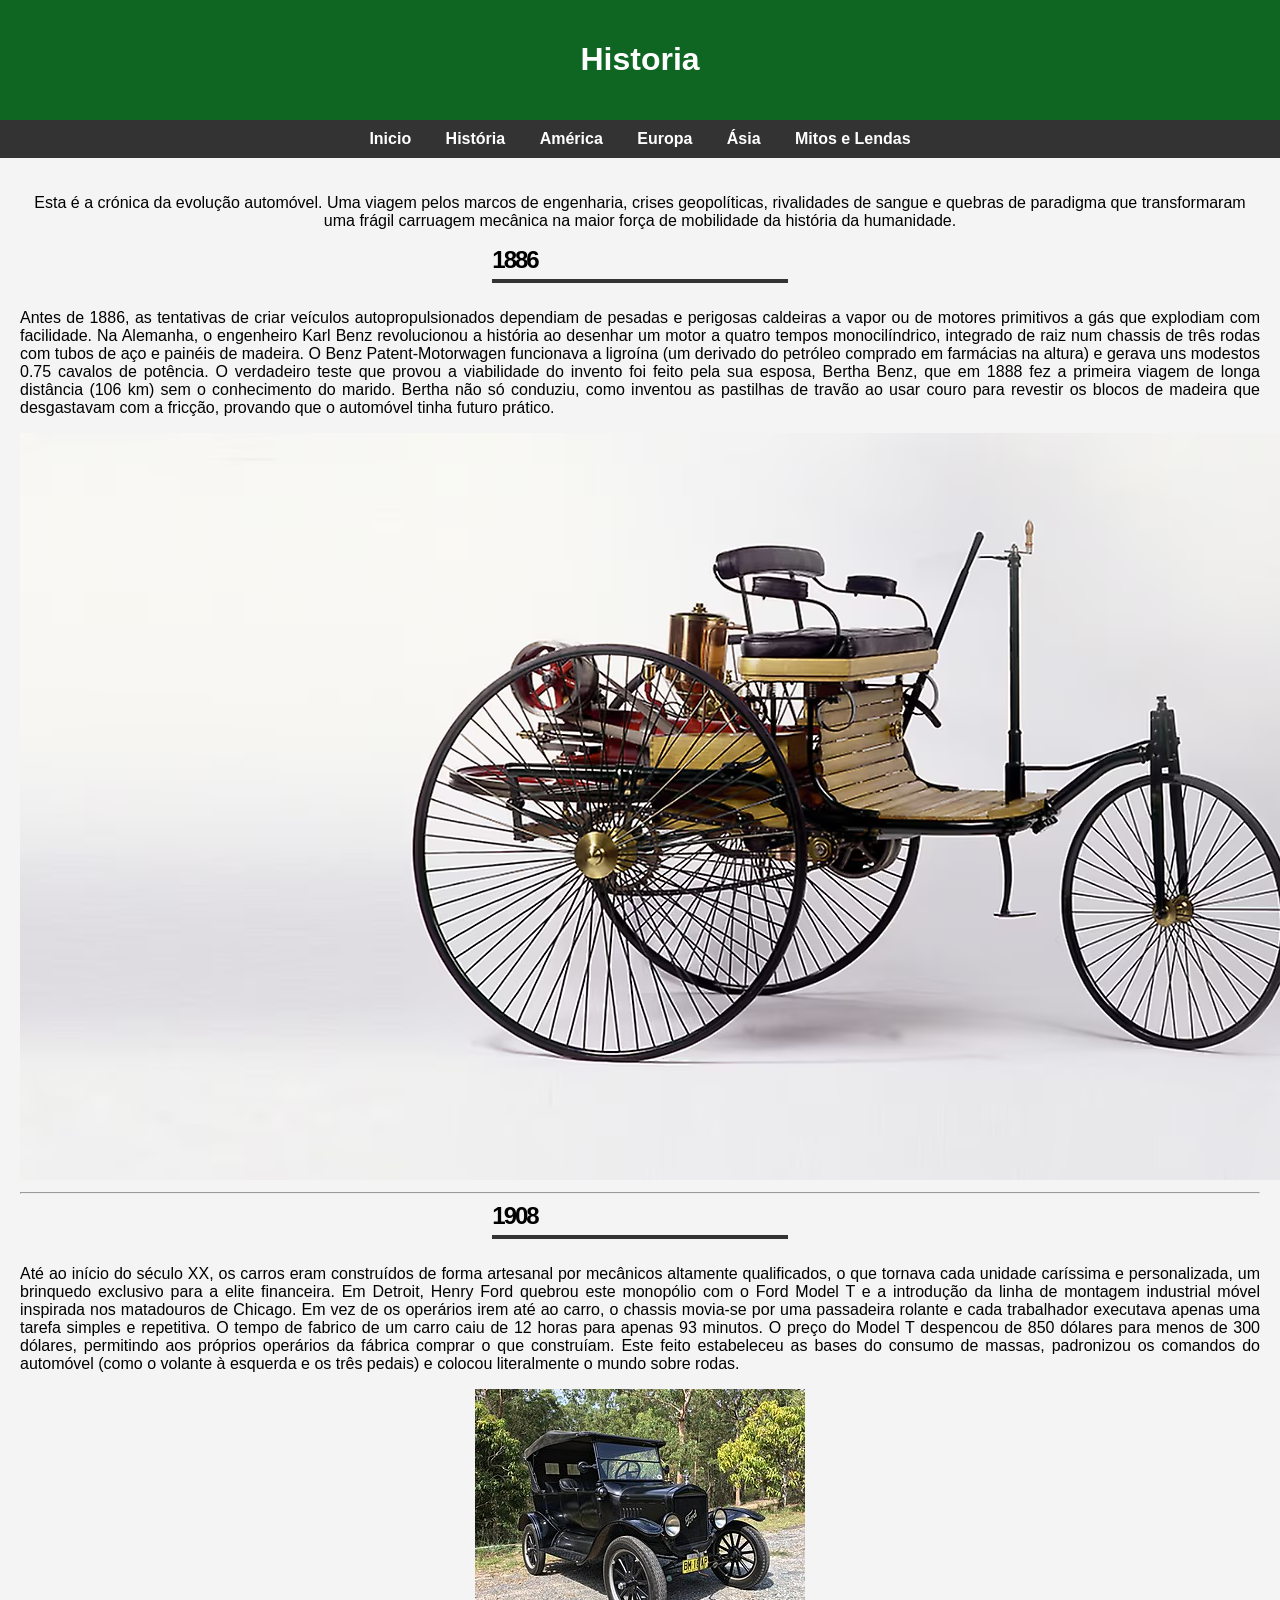
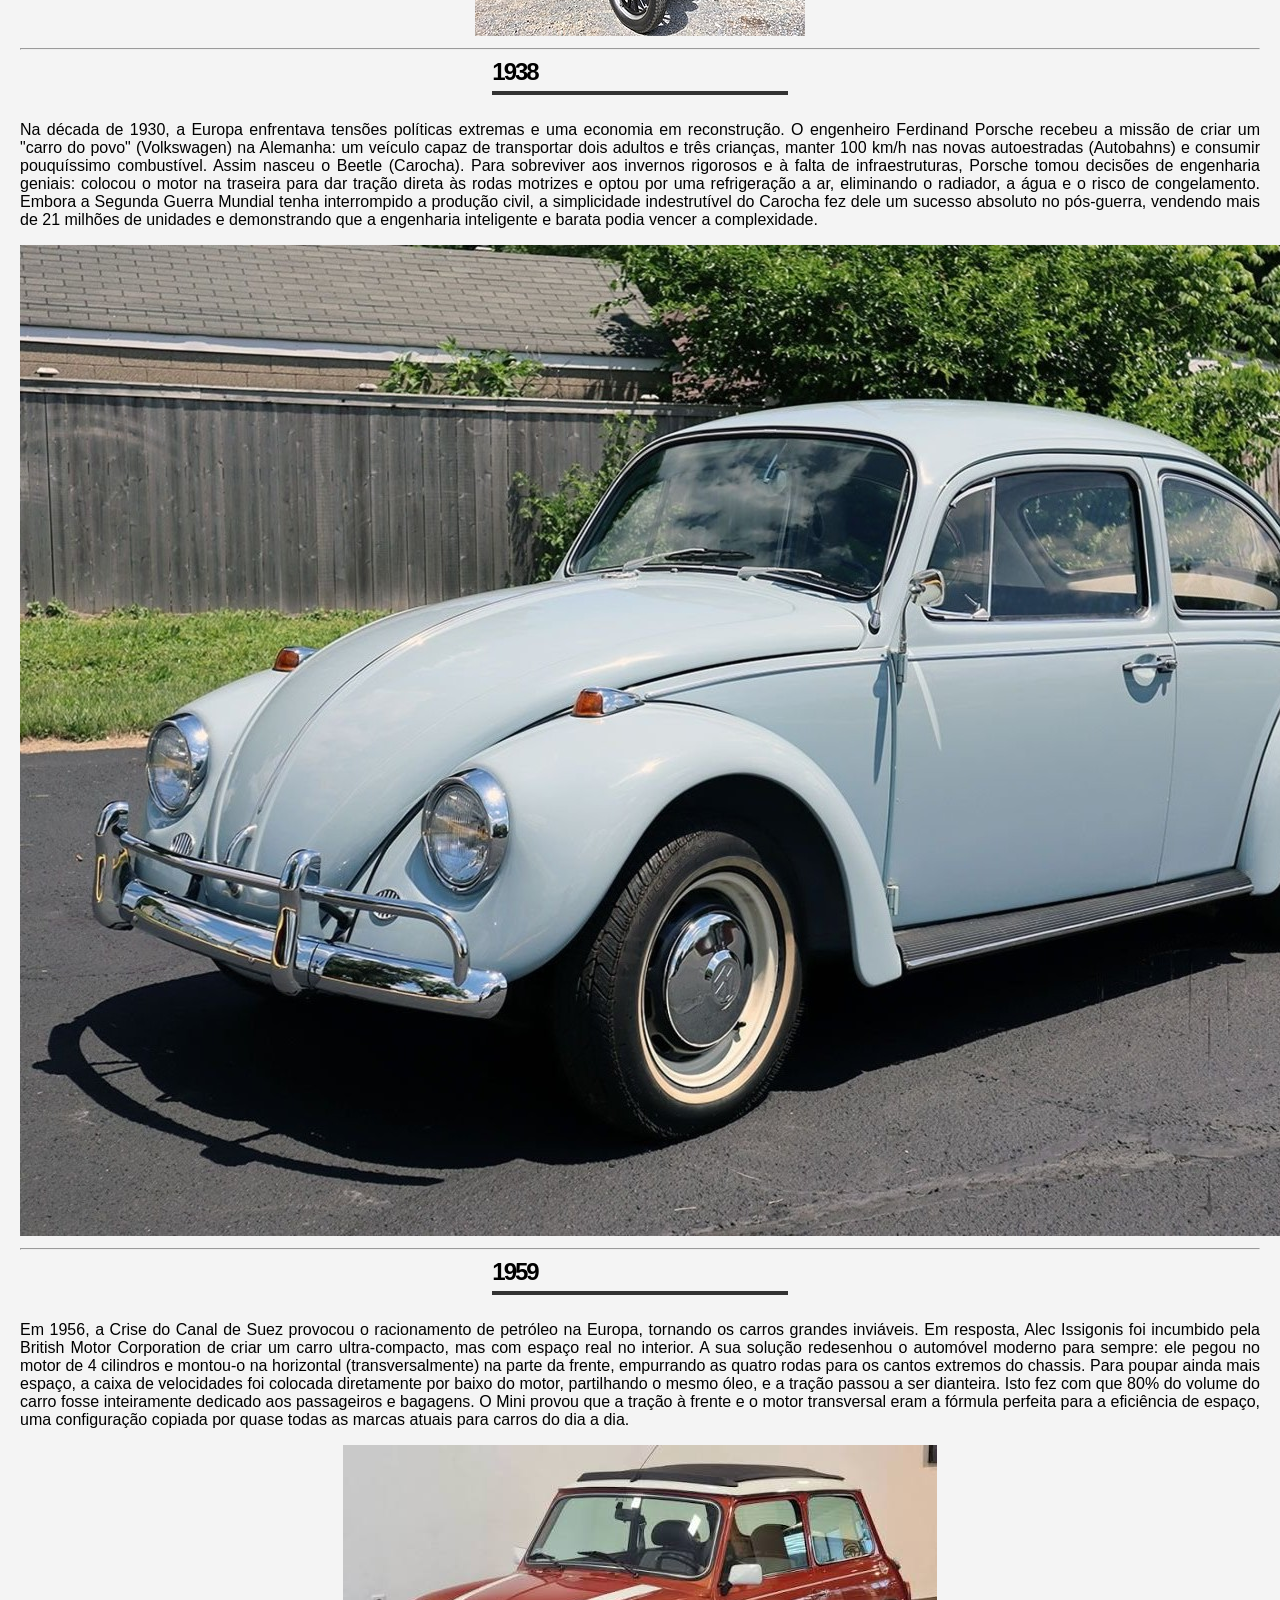
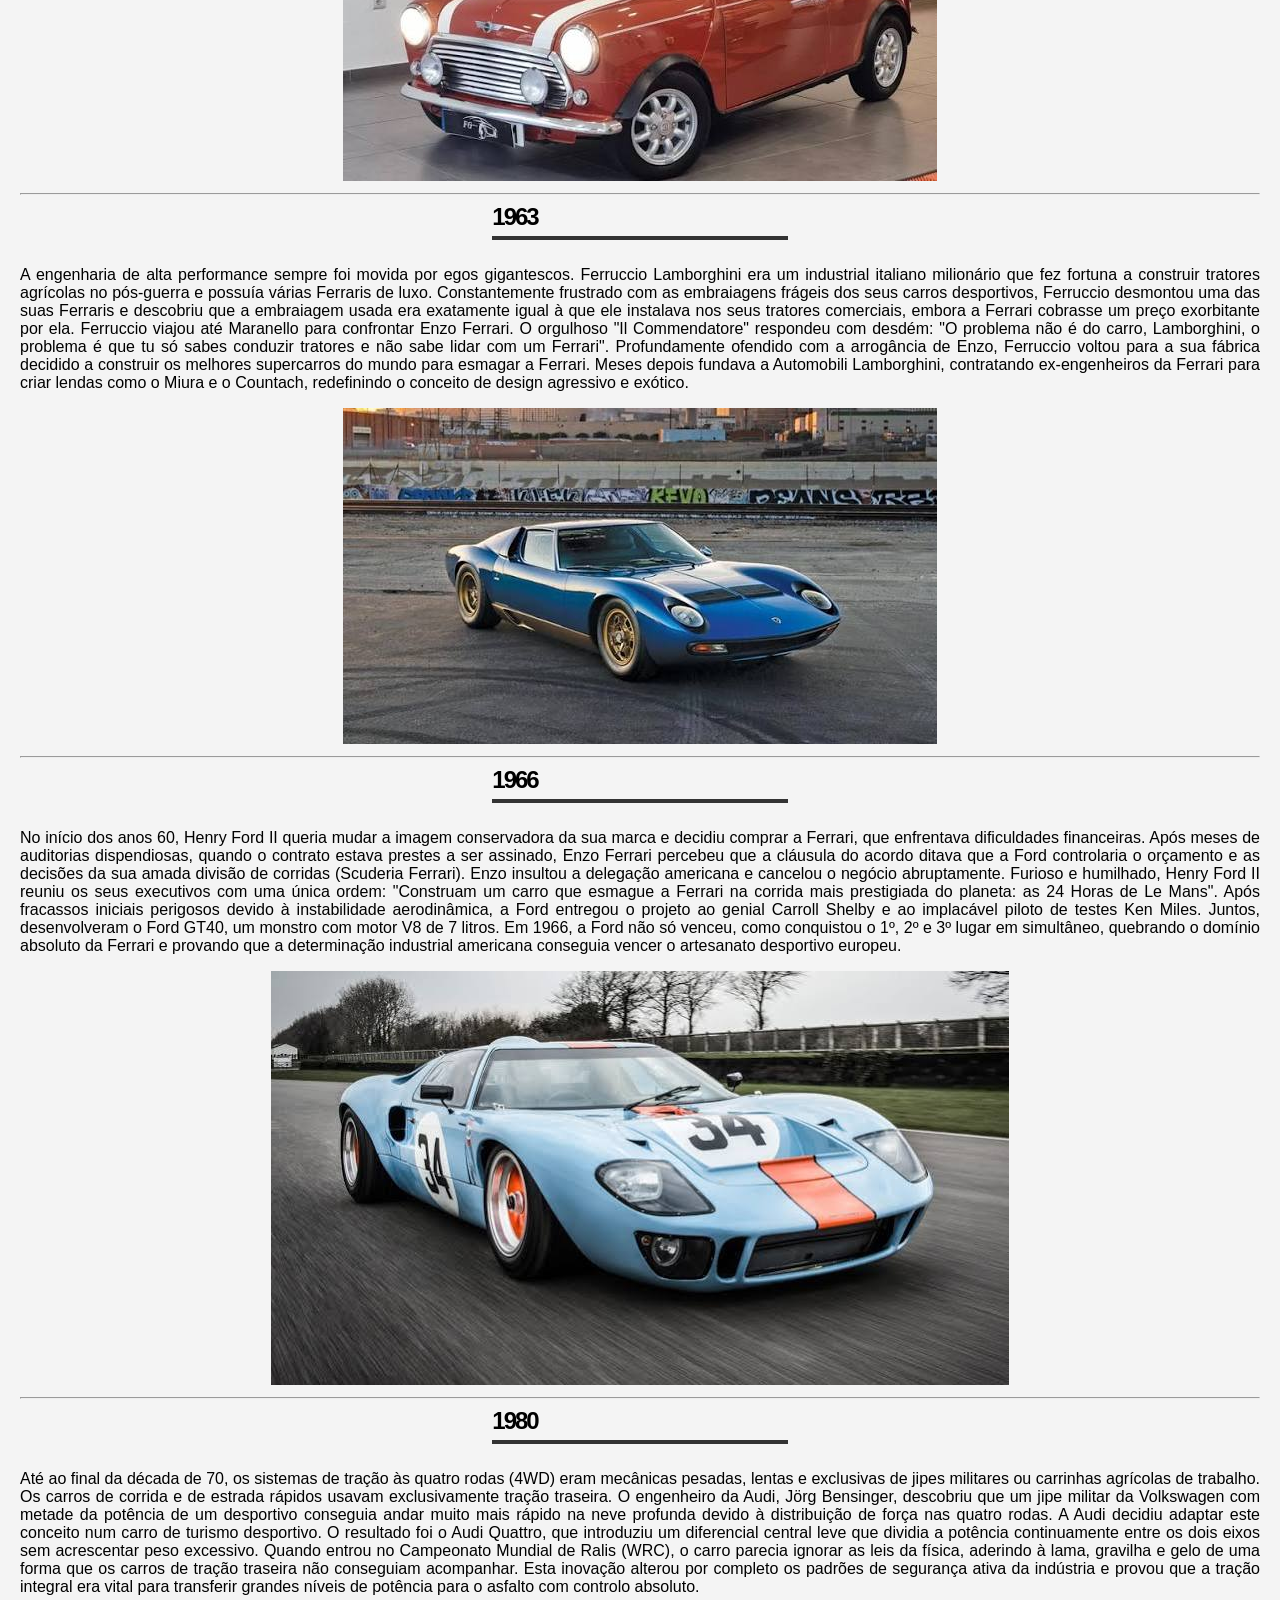
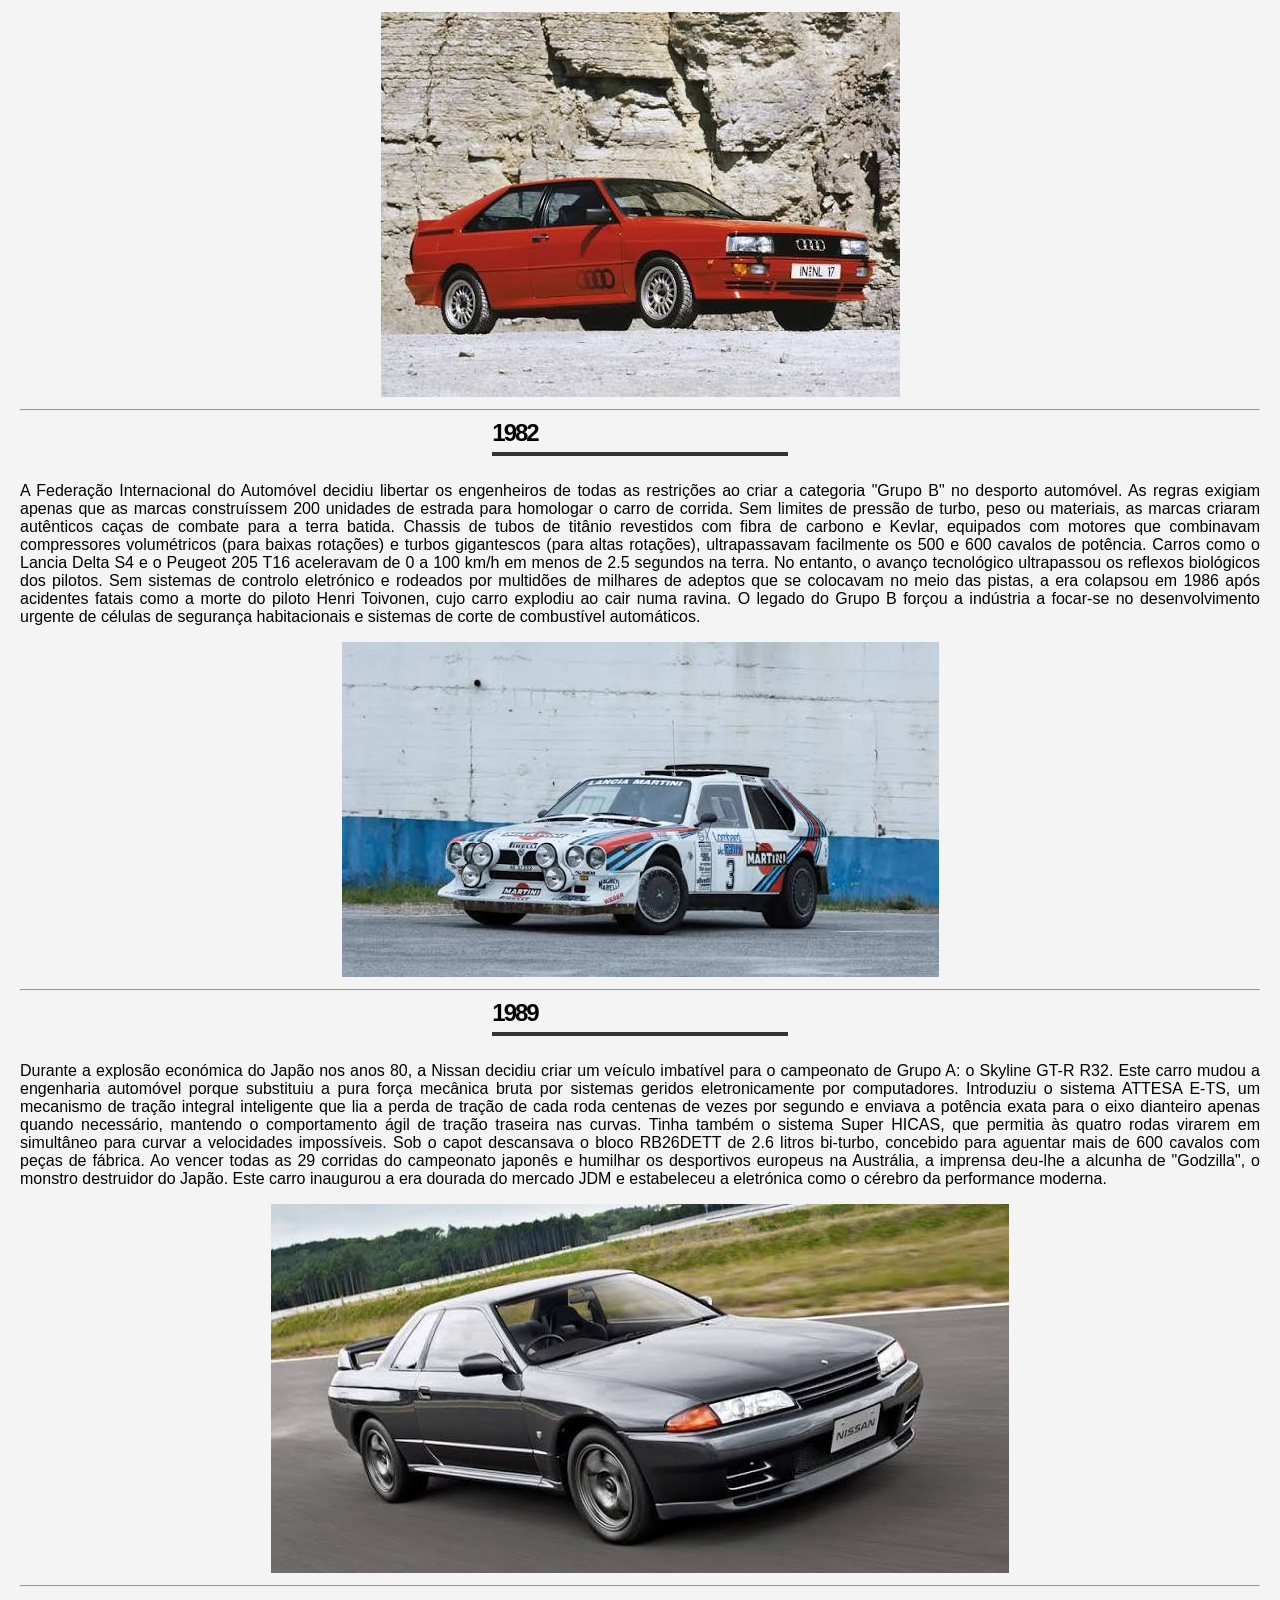
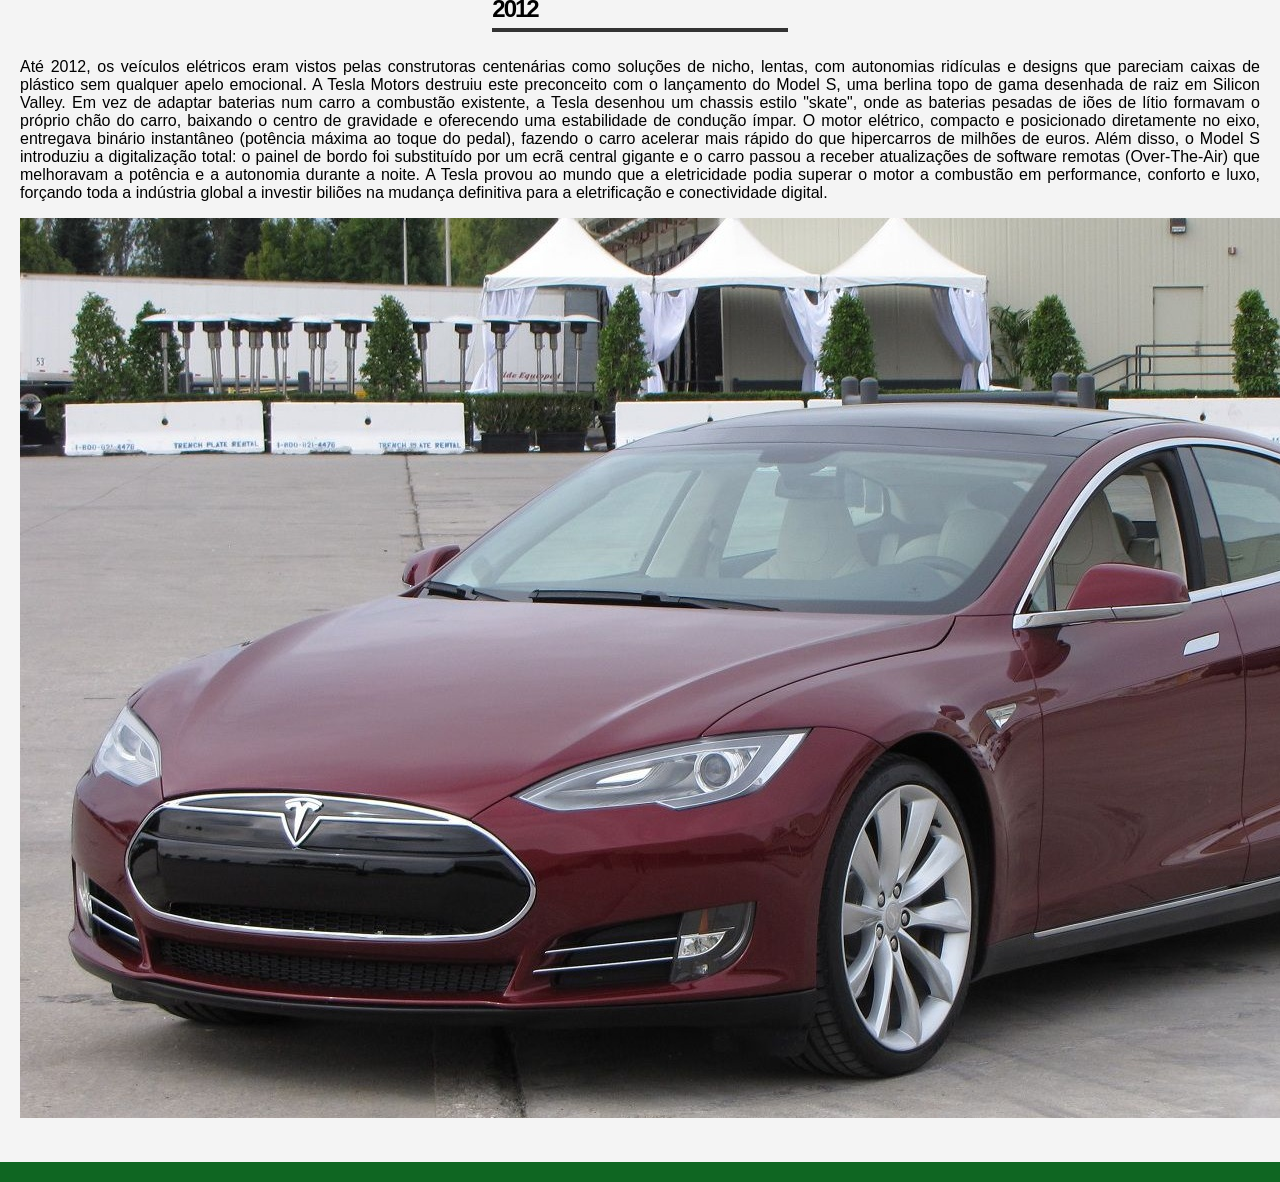
==== commit 6008aa8b: "idk" ====
--- a/historia.html
+++ b/historia.html
@@ -23,7 +23,7 @@
         <main>
             <p class="introducao-texto">Esta é a crónica da evolução automóvel. Uma viagem pelos marcos de engenharia, crises geopolíticas, rivalidades de sangue e quebras de paradigma que transformaram uma frágil carruagem mecânica na maior força de mobilidade da história da humanidade.</p>
 
-    <div class="bloco-cronologico">
+    <div class="bloco-cronologico1">
         <h2 class="ano-destaque">1886</h2>
         <!--<h3 class="titulo-feito">Karl Benz e a Patente do Motor a Combustão Interna</h3>-->
         <p class="descricao-feito">Antes de 1886, as tentativas de criar veículos autopropulsionados dependiam de pesadas e perigosas caldeiras a vapor ou de motores primitivos a gás que explodiam com facilidade. Na Alemanha, o engenheiro Karl Benz revolucionou a história ao desenhar um motor a quatro tempos monocilíndrico, integrado de raiz num chassis de três rodas com tubos de aço e painéis de madeira. O Benz Patent-Motorwagen funcionava a ligroína (um derivado do petróleo comprado em farmácias na altura) e gerava uns modestos 0.75 cavalos de potência. O verdadeiro teste que provou a viabilidade do invento foi feito pela sua esposa, Bertha Benz, que em 1888 fez a primeira viagem de longa distância (106 km) sem o conhecimento do marido. Bertha não só conduziu, como inventou as pastilhas de travão ao usar couro para revestir os blocos de madeira que desgastavam com a fricção, provando que o automóvel tinha futuro prático.</p>
@@ -31,7 +31,7 @@
         <hr class="linha-separadora">
     </div>
 
-    <div class="bloco-cronologico">
+    <div class="bloco-cronologico2">
         <h2 class="ano-destaque">1908</h2>
         <!--<h3 class="titulo-feito">Henry Ford, o Modelo T e a Linha de Montagem Móvel</h3>-->
         <p class="descricao-feito">Até ao início do século XX, os carros eram construídos de forma artesanal por mecânicos altamente qualificados, o que tornava cada unidade caríssima e personalizada, um brinquedo exclusivo para a elite financeira. Em Detroit, Henry Ford quebrou este monopólio com o Ford Model T e a introdução da linha de montagem industrial móvel inspirada nos matadouros de Chicago. Em vez de os operários irem até ao carro, o chassis movia-se por uma passadeira rolante e cada trabalhador executava apenas uma tarefa simples e repetitiva. O tempo de fabrico de um carro caiu de 12 horas para apenas 93 minutos. O preço do Model T despencou de 850 dólares para menos de 300 dólares, permitindo aos próprios operários da fábrica comprar o que construíam. Este feito estabeleceu as bases do consumo de massas, padronizou os comandos do automóvel (como o volante à esquerda e os três pedais) e colocou literalmente o mundo sobre rodas.</p>
@@ -39,7 +39,7 @@
         <hr class="linha-separadora">
     </div>
 
-    <div class="bloco-cronologico">
+    <div class="bloco-cronologico1">
         <h2 class="ano-destaque">1938</h2>
         <!--<h3 class="titulo-feito">O Fenómeno do Volkswagen Beetle e a Mecânica de Sobrevivência</h3>-->
         <p class="descricao-feito">Na década de 1930, a Europa enfrentava tensões políticas extremas e uma economia em reconstrução. O engenheiro Ferdinand Porsche recebeu a missão de criar um "carro do povo" (Volkswagen) na Alemanha: um veículo capaz de transportar dois adultos e três crianças, manter 100 km/h nas novas autoestradas (Autobahns) e consumir pouquíssimo combustível. Assim nasceu o Beetle (Carocha). Para sobreviver aos invernos rigorosos e à falta de infraestruturas, Porsche tomou decisões de engenharia geniais: colocou o motor na traseira para dar tração direta às rodas motrizes e optou por uma refrigeração a ar, eliminando o radiador, a água e o risco de congelamento. Embora a Segunda Guerra Mundial tenha interrompido a produção civil, a simplicidade indestrutível do Carocha fez dele um sucesso absoluto no pós-guerra, vendendo mais de 21 milhões de unidades e demonstrando que a engenharia inteligente e barata podia vencer a complexidade.</p>
@@ -47,7 +47,7 @@
         <hr class="linha-separadora">
     </div>
 
-    <div class="bloco-cronologico">
+    <div class="bloco-cronologico2">
         <h2 class="ano-destaque">1959</h2>
         <!--<h3 class="titulo-feito">O Mini Clássico e a Arquitetura do Carro Citadino Moderno</h3>-->
         <p class="descricao-feito">Em 1956, a Crise do Canal de Suez provocou o racionamento de petróleo na Europa, tornando os carros grandes inviáveis. Em resposta, Alec Issigonis foi incumbido pela British Motor Corporation de criar um carro ultra-compacto, mas com espaço real no interior. A sua solução redesenhou o automóvel moderno para sempre: ele pegou no motor de 4 cilindros e montou-o na horizontal (transversalmente) na parte da frente, empurrando as quatro rodas para os cantos extremos do chassis. Para poupar ainda mais espaço, a caixa de velocidades foi colocada diretamente por baixo do motor, partilhando o mesmo óleo, e a tração passou a ser dianteira. Isto fez com que 80% do volume do carro fosse inteiramente dedicado aos passageiros e bagagens. O Mini provou que a tração à frente e o motor transversal eram a fórmula perfeita para a eficiência de espaço, uma configuração copiada por quase todas as marcas atuais para carros do dia a dia.</p>
@@ -55,7 +55,7 @@
         <hr class="linha-separadora">
     </div>
 
-    <div class="bloco-cronologico">
+    <div class="bloco-cronologico1">
         <h2 class="ano-destaque">1963</h2>
         <!--<h3 class="titulo-feito">O Insulto de Enzo Ferrari que Deu Origem à Lamborghini</h3>-->
         <p class="descricao-feito">A engenharia de alta performance sempre foi movida por egos gigantescos. Ferruccio Lamborghini era um industrial italiano milionário que fez fortuna a construir tratores agrícolas no pós-guerra e possuía várias Ferraris de luxo. Constantemente frustrado com as embraiagens frágeis dos seus carros desportivos, Ferruccio desmontou uma das suas Ferraris e descobriu que a embraiagem usada era exatamente igual à que ele instalava nos seus tratores comerciais, embora a Ferrari cobrasse um preço exorbitante por ela. Ferruccio viajou até Maranello para confrontar Enzo Ferrari. O orgulhoso "Il Commendatore" respondeu com desdém: "O problema não é do carro, Lamborghini, o problema é que tu só sabes conduzir tratores e não sabe lidar com um Ferrari". Profundamente ofendido com a arrogância de Enzo, Ferruccio voltou para a sua fábrica decidido a construir os melhores supercarros do mundo para esmagar a Ferrari. Meses depois fundava a Automobili Lamborghini, contratando ex-engenheiros da Ferrari para criar lendas como o Miura e o Countach, redefinindo o conceito de design agressivo e exótico.</p>
@@ -63,7 +63,7 @@
         <hr class="linha-separadora">
     </div>
 
-    <div class="bloco-cronologico">
+    <div class="bloco-cronologico2">
         <h2 class="ano-destaque">1966</h2>
         <!--<h3 class="titulo-feito">Ford vs Ferrari e o Desenvolvimento do Lendário GT40</h3>-->
         <p class="descricao-feito">No início dos anos 60, Henry Ford II queria mudar a imagem conservadora da sua marca e decidiu comprar a Ferrari, que enfrentava dificuldades financeiras. Após meses de auditorias dispendiosas, quando o contrato estava prestes a ser assinado, Enzo Ferrari percebeu que a cláusula do acordo ditava que a Ford controlaria o orçamento e as decisões da sua amada divisão de corridas (Scuderia Ferrari). Enzo insultou a delegação americana e cancelou o negócio abruptamente. Furioso e humilhado, Henry Ford II reuniu os seus executivos com uma única ordem: "Construam um carro que esmague a Ferrari na corrida mais prestigiada do planeta: as 24 Horas de Le Mans". Após fracassos iniciais perigosos devido à instabilidade aerodinâmica, a Ford entregou o projeto ao genial Carroll Shelby e ao implacável piloto de testes Ken Miles. Juntos, desenvolveram o Ford GT40, um monstro com motor V8 de 7 litros. Em 1966, a Ford não só venceu, como conquistou o 1º, 2º e 3º lugar em simultâneo, quebrando o domínio absoluto da Ferrari e provando que a determinação industrial americana conseguia vencer o artesanato desportivo europeu.</p>
@@ -71,7 +71,7 @@
         <hr class="linha-separadora">
     </div>
 
-    <div class="bloco-cronologico">
+    <div class="bloco-cronologico1">
         <h2 class="ano-destaque">1980</h2>
         <!--<h3 class="titulo-feito">Audi Quattro e a Revolução da Tração Integral nas Pistas Urbanas</h3>-->
         <p class="descricao-feito">Até ao final da década de 70, os sistemas de tração às quatro rodas (4WD) eram mecânicas pesadas, lentas e exclusivas de jipes militares ou carrinhas agrícolas de trabalho. Os carros de corrida e de estrada rápidos usavam exclusivamente tração traseira. O engenheiro da Audi, Jörg Bensinger, descobriu que um jipe militar da Volkswagen com metade da potência de um desportivo conseguia andar muito mais rápido na neve profunda devido à distribuição de força nas quatro rodas. A Audi decidiu adaptar este conceito num carro de turismo desportivo. O resultado foi o Audi Quattro, que introduziu um diferencial central leve que dividia a potência continuamente entre os dois eixos sem acrescentar peso excessivo. Quando entrou no Campeonato Mundial de Ralis (WRC), o carro parecia ignorar as leis da física, aderindo à lama, gravilha e gelo de uma forma que os carros de tração traseira não conseguiam acompanhar. Esta inovação alterou por completo os padrões de segurança ativa da indústria e provou que a tração integral era vital para transferir grandes níveis de potência para o asfalto com controlo absoluto.</p>
@@ -79,7 +79,7 @@
         <hr class="linha-separadora">
     </div>
 
-    <div class="bloco-cronologico">
+    <div class="bloco-cronologico2">
         <h2 class="ano-destaque">1982</h2>
         <!--<h3 class="titulo-feito">A Tragédia do Grupo B de Ralis</h3>-->
         <p class="descricao-feito">A Federação Internacional do Automóvel decidiu libertar os engenheiros de todas as restrições ao criar a categoria "Grupo B" no desporto automóvel. As regras exigiam apenas que as marcas construíssem 200 unidades de estrada para homologar o carro de corrida. Sem limites de pressão de turbo, peso ou materiais, as marcas criaram autênticos caças de combate para a terra batida. Chassis de tubos de titânio revestidos com fibra de carbono e Kevlar, equipados com motores que combinavam compressores volumétricos (para baixas rotações) e turbos gigantescos (para altas rotações), ultrapassavam facilmente os 500 e 600 cavalos de potência. Carros como o Lancia Delta S4 e o Peugeot 205 T16 aceleravam de 0 a 100 km/h em menos de 2.5 segundos na terra. No entanto, o avanço tecnológico ultrapassou os reflexos biológicos dos pilotos. Sem sistemas de controlo eletrónico e rodeados por multidões de milhares de adeptos que se colocavam no meio das pistas, a era colapsou em 1986 após acidentes fatais como a morte do piloto Henri Toivonen, cujo carro explodiu ao cair numa ravina. O legado do Grupo B forçou a indústria a focar-se no desenvolvimento urgente de células de segurança habitacionais e sistemas de corte de combustível automáticos.</p>
@@ -87,7 +87,7 @@
         <hr class="linha-separadora">
     </div>
 
-    <div class="bloco-cronologico">
+    <div class="bloco-cronologico1">
         <h2 class="ano-destaque">1989</h2>
         <!--<h3 class="titulo-feito">Nissan Skyline GT-R R32: A Eletrónica Assume o Controlo</h3>-->
         <p class="descricao-feito">Durante a explosão económica do Japão nos anos 80, a Nissan decidiu criar um veículo imbatível para o campeonato de Grupo A: o Skyline GT-R R32. Este carro mudou a engenharia automóvel porque substituiu a pura força mecânica bruta por sistemas geridos eletronicamente por computadores. Introduziu o sistema ATTESA E-TS, um mecanismo de tração integral inteligente que lia a perda de tração de cada roda centenas de vezes por segundo e enviava a potência exata para o eixo dianteiro apenas quando necessário, mantendo o comportamento ágil de tração traseira nas curvas. Tinha também o sistema Super HICAS, que permitia às quatro rodas virarem em simultâneo para curvar a velocidades impossíveis. Sob o capot descansava o bloco RB26DETT de 2.6 litros bi-turbo, concebido para aguentar mais de 600 cavalos com peças de fábrica. Ao vencer todas as 29 corridas do campeonato japonês e humilhar os desportivos europeus na Austrália, a imprensa deu-lhe a alcunha de "Godzilla", o monstro destruidor do Japão. Este carro inaugurou a era dourada do mercado JDM e estabeleceu a eletrónica como o cérebro da performance moderna.</p>
@@ -95,7 +95,7 @@
         <hr class="linha-separadora">
     </div>
 
-    <div class="bloco-cronologico">
+    <div class="bloco-cronologico2">
         <h2 class="ano-destaque">2012</h2>
         <!--<h3 class="titulo-feito">Elon Musk, Tesla e a Força Elétrica</h3>-->
         <p class="descricao-feito">Até 2012, os veículos elétricos eram vistos pelas construtoras centenárias como soluções de nicho, lentas, com autonomias ridículas e designs que pareciam caixas de plástico sem qualquer apelo emocional. A Tesla Motors destruiu este preconceito com o lançamento do Model S, uma berlina topo de gama desenhada de raiz em Silicon Valley. Em vez de adaptar baterias num carro a combustão existente, a Tesla desenhou um chassis estilo "skate", onde as baterias pesadas de iões de lítio formavam o próprio chão do carro, baixando o centro de gravidade e oferecendo uma estabilidade de condução ímpar. O motor elétrico, compacto e posicionado diretamente no eixo, entregava binário instantâneo (potência máxima ao toque do pedal), fazendo o carro acelerar mais rápido do que hipercarros de milhões de euros. Além disso, o Model S introduziu a digitalização total: o painel de bordo foi substituído por um ecrã central gigante e o carro passou a receber atualizações de software remotas (Over-The-Air) que melhoravam a potência e a autonomia durante a noite. A Tesla provou ao mundo que a eletricidade podia superar o motor a combustão em performance, conforto e luxo, forçando toda a indústria global a investir biliões na mudança definitiva para a eletrificação e conectividade digital.</p>
